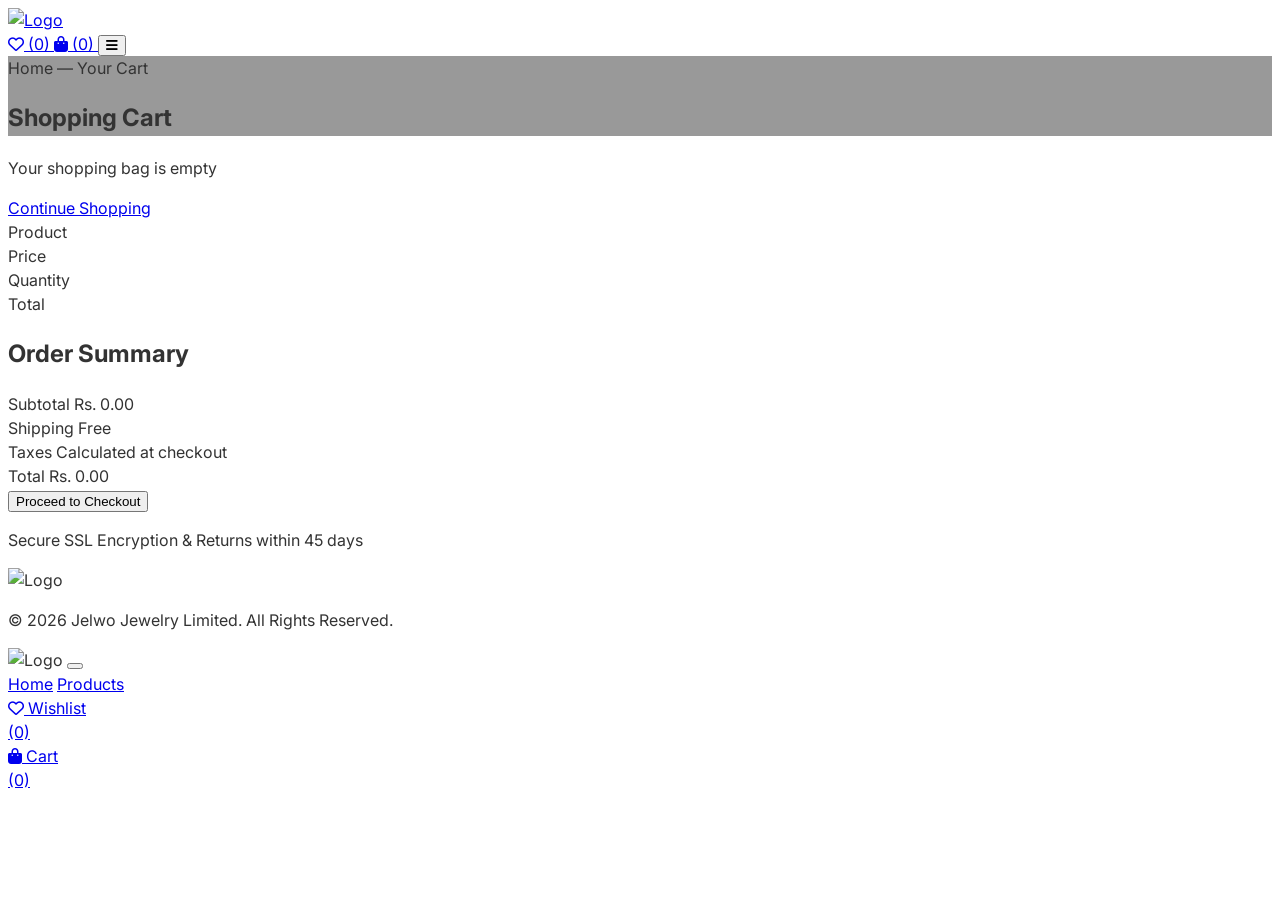
==== cart.html @ a02e9116 "Add to cart" ====
<!DOCTYPE html>
<html lang="en">

<head>
    <meta charset="UTF-8">
    <meta name="viewport" content="width=device-width, initial-scale=1.0">
    <!-- Tailwind CDN -->
    <script src="https://cdn.tailwindcss.com"></script>

    <!-- Optional Custom CSS -->
    <link rel="stylesheet" href="styles.css">
    <link rel="stylesheet" href="https://cdnjs.cloudflare.com/ajax/libs/font-awesome/6.5.1/css/all.min.css">
    <link rel="stylesheet" href="https://cdn.jsdelivr.net/npm/swiper@11/swiper-bundle.min.css" />
    <script src="https://cdn.jsdelivr.net/npm/swiper@11/swiper-bundle.min.js"></script>
    <link
        href="https://fonts.googleapis.com/css2?family=Playfair+Display:ital,wght@0,400;0,700;1,400&family=Inter:wght@300;400;700&display=swap"
        rel="stylesheet">
    <link href="https://cdn.jsdelivr.net/npm/remixicon@4.5.0/fonts/remixicon.css" rel="stylesheet">

    <title>Shopping Cart - Jelwo</title>
</head>

<body class="bg-white font-sans text-gray-900">

    <!-- Navbar -->
    <header class="w-full font-sans bg-white border-b border-gray-100">
        <div class="max-w-7xl mx-auto px-4 sm:px-6">
            <div class="flex items-center justify-between py-4 space-x-4 lg:space-x-8">
                <div class="flex items-center flex-shrink-0">
                    <a href="index.html">
                        <img src="https://jelwo.myshopify.com/cdn/shop/files/jewelry-4-logo.png?v=1744805986&width=352"
                            class="w-24 md:w-32" alt="Logo" />
                    </a>
                </div>

                <div class="flex items-center space-x-4 md:space-x-6 text-gray-600">
                    <a href="wishlist.html" class="flex items-center space-x-1 hover:text-amber-700 transition-colors">
                        <i class="fa-regular fa-heart text-lg md:text-xl"></i>
                        <span class="wishlist-count text-xs md:text-sm">(0)</span>
                    </a>
                    <a href="cart.html" class="flex items-center space-x-1 hover:text-amber-700 transition-colors">
                        <i class="fa-solid fa-bag-shopping text-lg md:text-xl"></i>
                        <span class="cart-count text-xs md:text-sm">(0)</span>
                    </a>

                    <button onclick="toggleMobileMenu()" class="md:hidden text-gray-800 focus:outline-none">
                        <i class="fa-solid fa-bars text-xl"></i>
                    </button>

                </div>
            </div>
        </div>
    </header>

    <!-- Page Header -->
    <section class="relative flex flex-col items-center justify-center h-48 bg-cover bg-center text-white"
        style="background-image: linear-gradient(rgba(0, 0, 0, 0.4), rgba(0, 0, 0, 0.4)), url('https://jelwo.myshopify.com/cdn/shop/files/jewelry-3-breadcrumb.jpg?v=1742473987&width=1920');">
        <nav class="mb-1 text-xs font-light uppercase tracking-[0.2em] opacity-90">
            Home — Your Cart
        </nav>
        <h1 class="text-3xl font-medium tracking-tight md:text-4xl">
            Shopping Cart
        </h1>
    </section>

    <!-- Cart Content -->
    <main class="max-w-7xl mx-auto px-6 py-16 lg:px-24">
        <div id="cart-empty" class="hidden flex flex-col items-center justify-center text-center py-20">
            <div class="w-20 h-20 bg-gray-50 rounded-full flex items-center justify-center mb-6">
                <i class="ri-shopping-bag-line text-3xl text-gray-300"></i>
            </div>
            <p class="text-lg text-gray-800 mb-6 font-medium">Your shopping bag is empty</p>
            <a href="index.html"
                class="bg-gray-900 text-white px-8 py-3 rounded-full text-xs font-bold uppercase tracking-widest hover:bg-amber-800 transition-all">
                Continue Shopping
            </a>
        </div>

        <div id="cart-container" class="grid grid-cols-1 lg:grid-cols-12 gap-12">
            <!-- Cart Items -->
            <div class="lg:col-span-8">
                <div
                    class="border-b border-gray-100 pb-4 hidden md:grid grid-cols-12 gap-4 text-[10px] uppercase font-bold tracking-widest text-gray-400">
                    <div class="col-span-6">Product</div>
                    <div class="col-span-2 text-center">Price</div>
                    <div class="col-span-2 text-center">Quantity</div>
                    <div class="col-span-2 text-right">Total</div>
                </div>
                <div id="cart-items-list" class="divide-y divide-gray-50">
                    <!-- Items injected here -->
                </div>
            </div>

            <!-- Summary -->
            <div class="lg:col-span-4">
                <div class="bg-gray-50 p-8 rounded-xl border border-gray-100 sticky top-8">
                    <h2 class="text-xl font-semibold mb-6">Order Summary</h2>
                    <div class="space-y-4 text-sm mb-6 pb-6 border-b border-gray-200">
                        <div class="flex justify-between">
                            <span class="text-gray-500">Subtotal</span>
                            <span id="cart-subtotal" class="font-bold">Rs. 0.00</span>
                        </div>
                        <div class="flex justify-between">
                            <span class="text-gray-500">Shipping</span>
                            <span class="text-green-600 font-medium">Free</span>
                        </div>
                        <div class="flex justify-between">
                            <span class="text-gray-500">Taxes</span>
                            <span class="font-bold">Calculated at checkout</span>
                        </div>
                    </div>
                    <div class="flex justify-between text-lg font-bold mb-8">
                        <span>Total</span>
                        <span id="cart-total" class="text-amber-800">Rs. 0.00</span>
                    </div>
                    <button
                        class="w-full bg-gray-900 text-white py-4 rounded-full font-bold uppercase tracking-widest hover:bg-black transition-all shadow-lg">
                        Proceed to Checkout
                    </button>
                    <p class="text-center text-[11px] text-gray-400 mt-4 italic">
                        Secure SSL Encryption & Returns within 45 days
                    </p>
                </div>
            </div>
        </div>
    </main>

    <!-- Footer -->
    <footer class="bg-[#FCF8F4] border-t border-gray-100 pt-16 pb-8 font-sans mt-20">
        <div class="container mx-auto px-6 lg:px-24 text-center">
            <img src="https://jelwo.myshopify.com/cdn/shop/files/jewelry-4-logo.png?v=1744805986&width=352"
                class="w-24 md:w-32 mx-auto mb-8" alt="Logo" />
            <p class="text-sm text-gray-500 mb-8">© 2026 Jelwo Jewelry Limited. All Rights Reserved.</p>
        </div>
    </footer>

    <script src="cart-wishlist.js"></script>
    <script src="cart-page.js"></script>
    <!-- Mobile Drawer -->
    <div id="mobile-drawer"
        class="fixed inset-0 z-[100] translate-x-full transition-transform duration-300 ease-in-out md:hidden">
        <div onclick="toggleMobileMenu()" class="absolute inset-0 bg-black/50 backdrop-blur-sm"></div>
        <div class="absolute right-0 top-0 h-full w-4/5 max-w-sm bg-white shadow-2xl flex flex-col">
            <div class="p-6 border-b border-gray-100 flex items-center justify-between">
                <img src="https://jelwo.myshopify.com/cdn/shop/files/jewelry-4-logo.png?v=1744805986&width=352"
                    class="w-24" alt="Logo" />
                <button onclick="toggleMobileMenu()" class="text-gray-400 hover:text-black transition-colors">
                    <i class="ri-close-line text-2xl"></i>
                </button>
            </div>
            <nav
                class="flex-1 overflow-y-auto p-6 space-y-6 uppercase tracking-wider text-sm font-semibold text-gray-700">
                <a href="index.html"
                    class="block hover:text-amber-700 transition-colors py-2 border-b border-gray-50 uppercase">Home</a>
                <a href="Products.html"
                    class="block hover:text-amber-700 transition-colors py-2 border-b border-gray-50 uppercase">Products</a>
                <a href="wishlist.html"
                    class="block hover:text-amber-700 transition-colors py-2 border-b border-gray-50 flex items-center justify-between">
                    <div class="flex items-center space-x-2">
                        <i class="fa-regular fa-heart text-amber-700"></i>
                        <span>Wishlist</span>
                    </div>
                    <span class="wishlist-count text-xs text-amber-800 bg-amber-50 px-2 py-0.5 rounded-full">(0)</span>
                </a>
                <a href="cart.html"
                    class="block hover:text-amber-700 transition-colors py-2 border-b border-gray-50 flex items-center justify-between">
                    <div class="flex items-center space-x-2">
                        <i class="fa-solid fa-bag-shopping text-amber-700"></i>
                        <span>Cart</span>
                    </div>
                    <span class="cart-count text-xs text-amber-800 bg-amber-50 px-2 py-0.5 rounded-full">(0)</span>
                </a>
            </nav>
        </div>
    </div>
    <script src="script.js"></script>
</body>


</html>
---- styles.css ----
body {
  scroll-behavior: smooth;
  

  font-size: 16px;

  font-family: 'Inter', system-ui, -apple-system, sans-serif;
  line-height: 1.5;
  color: #333;
  -webkit-font-smoothing: antialiased;
}

/* Navigation Arrows - Specific sizing and centering */
.swiper-button-next:after,
.swiper-button-prev:after {
  font-weight: bold;
}




 .categorySwiper .swiper-slide {
    width: 33.333% !important;
  }

    /* Show modal when checkbox is checked */
    .video-checkbox:checked ~ .video-modal {
        opacity: 1;
        pointer-events: auto;
    }

    /* Scale up the video content when modal opens */
    .video-checkbox:checked ~ .video-modal .relative {
        transform: scale(1);
    }

    /* Prevent scrolling when modal is open (Optional but recommended) */
    body:has(.video-checkbox:checked) {
        overflow: hidden;
    }


/* 3. The "Pop-up" Trigger Logic */
.hidden-trigger:checked ~ .video-modal {
  opacity: 1;
  pointer-events: auto;
} 

.reelSwiper .swiper-wrapper {
  transition-timing-function: linear;
}   


  @media (max-width: 1024px) {
    .categorySwiper .swiper-slide {
      width: 50% !important;
    }
  }

  @media (max-width: 640px) {
    .categorySwiper .swiper-slide {
      width: 100% !important;
    }
  }
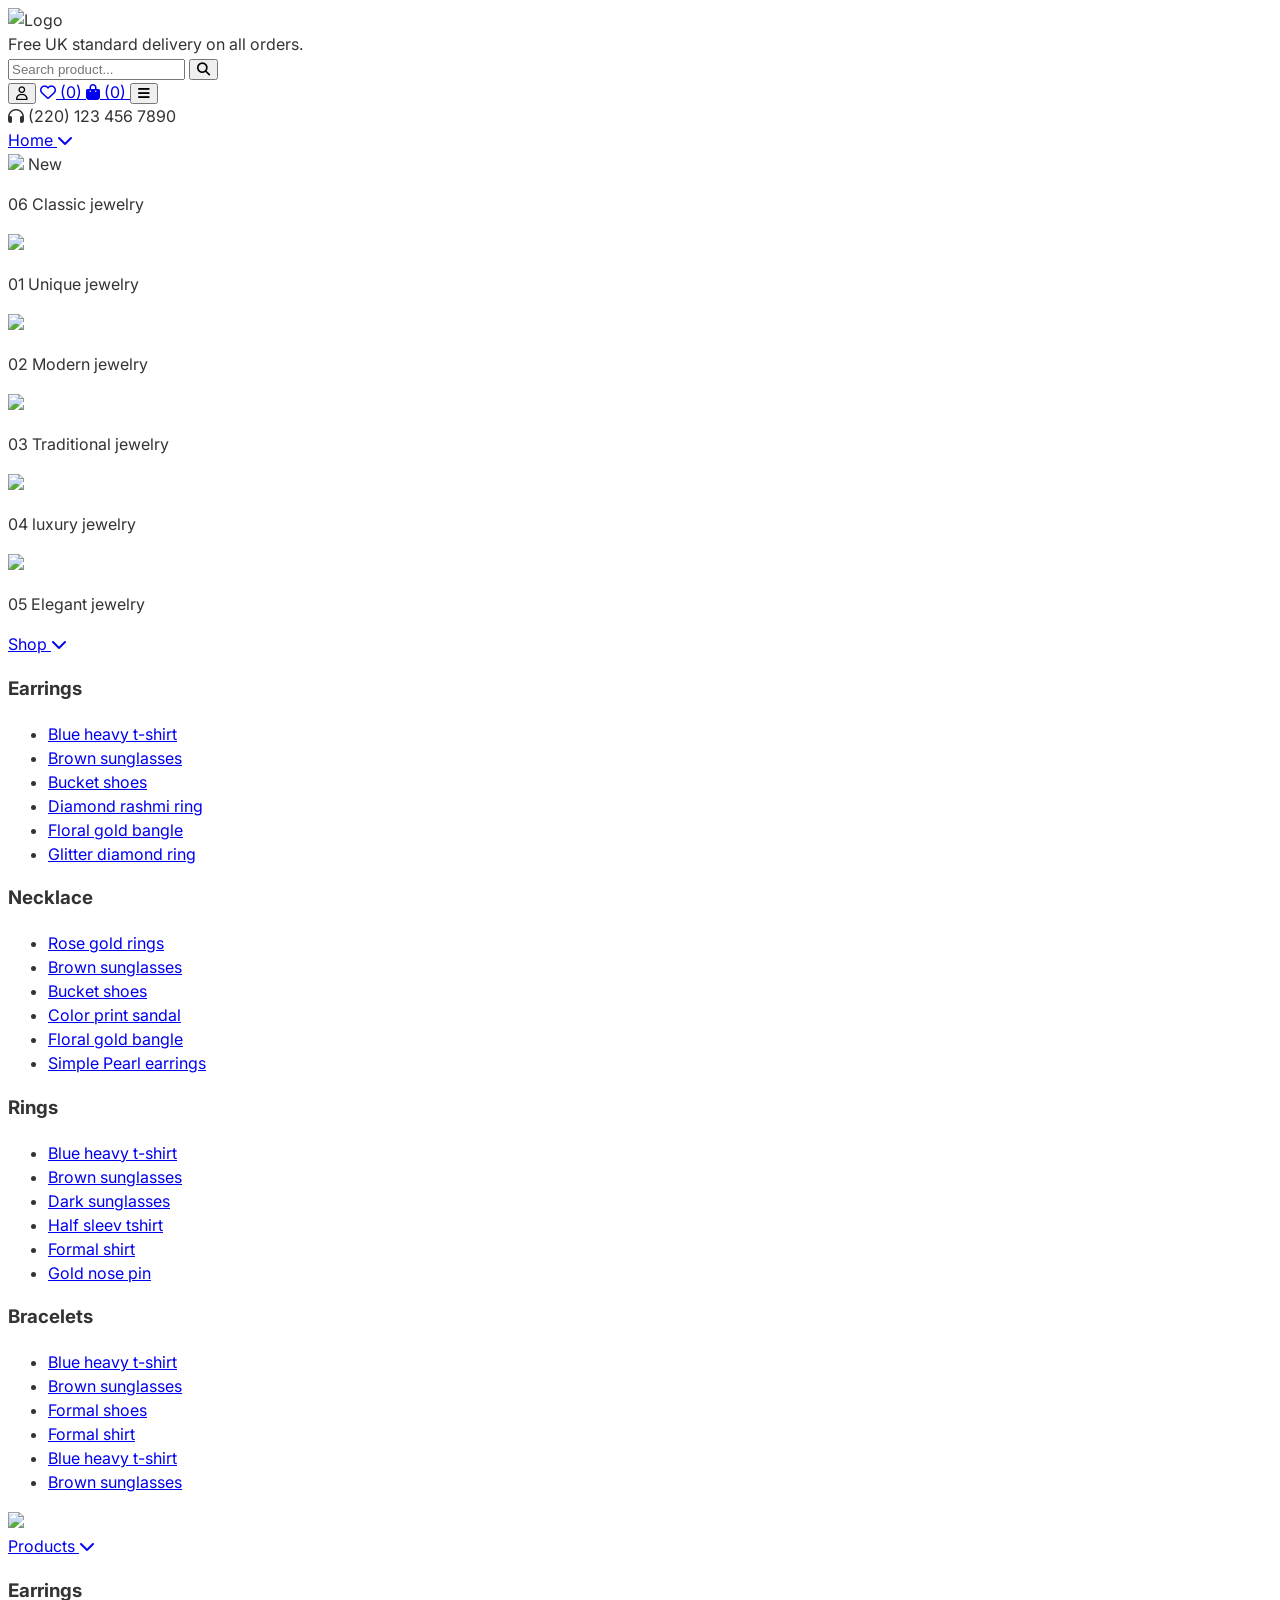
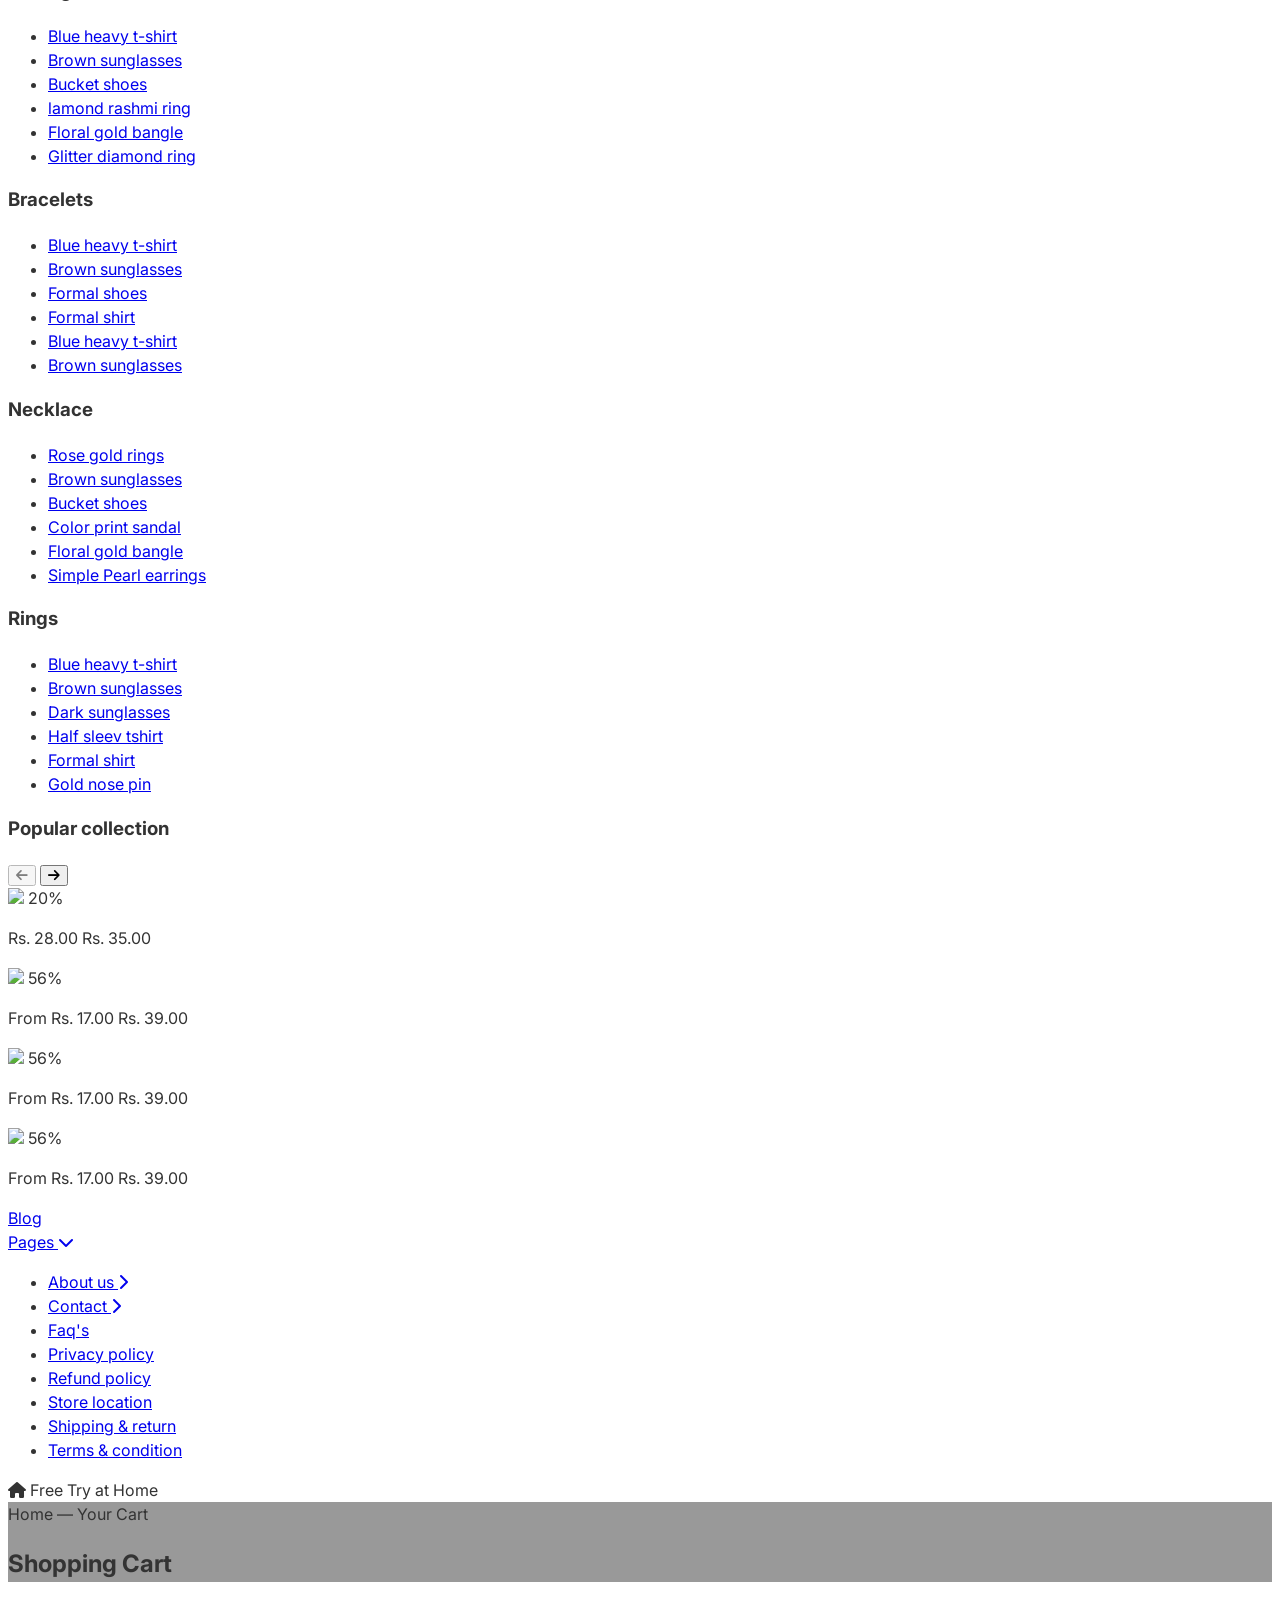
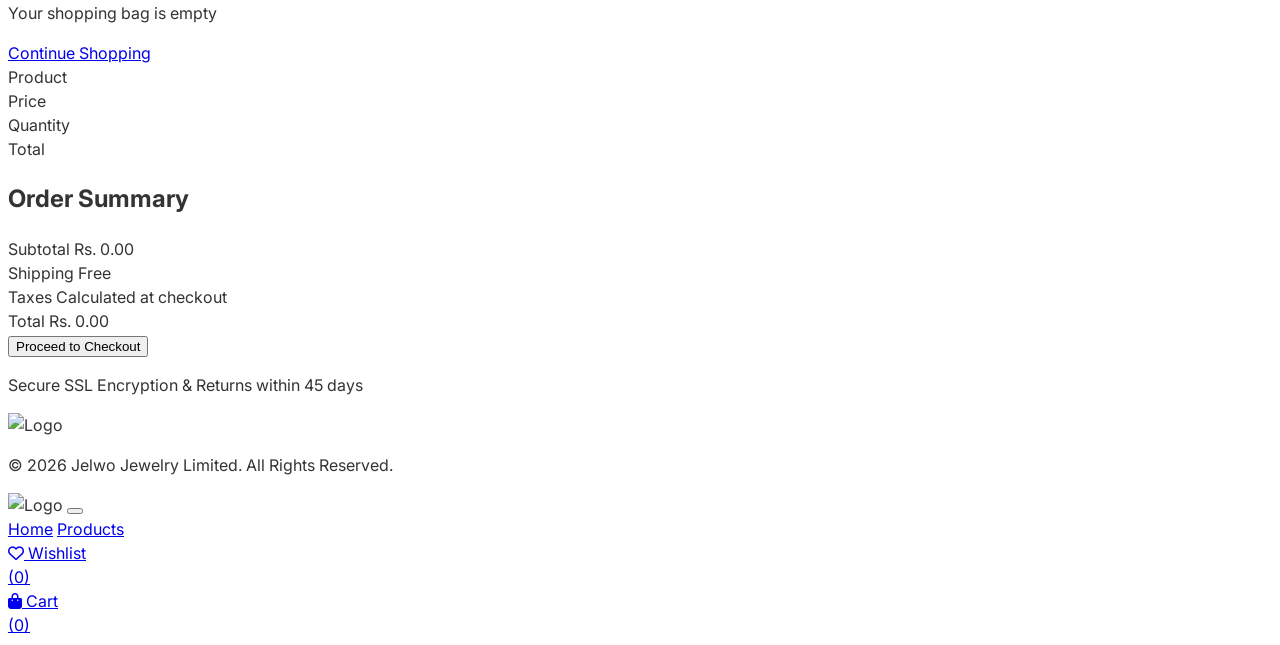
==== commit 956c8bed: "cart" ====
--- a/cart.html
+++ b/cart.html
@@ -23,17 +23,32 @@
 <body class="bg-white font-sans text-gray-900">
 
     <!-- Navbar -->
-    <header class="w-full font-sans bg-white border-b border-gray-100">
+      <header class="w-full font-sans bg-white border-b border-gray-100">
+
         <div class="max-w-7xl mx-auto px-4 sm:px-6">
             <div class="flex items-center justify-between py-4 space-x-4 lg:space-x-8">
+
                 <div class="flex items-center flex-shrink-0">
-                    <a href="index.html">
-                        <img src="https://jelwo.myshopify.com/cdn/shop/files/jewelry-4-logo.png?v=1744805986&width=352"
-                            class="w-24 md:w-32" alt="Logo" />
-                    </a>
+                    <img src="https://jelwo.myshopify.com/cdn/shop/files/jewelry-4-logo.png?v=1744805986&width=352"
+                        class="w-24 md:w-32" alt="Logo" />
+                    <div
+                        class="hidden lg:block border-l border-gray-200 ml-8 pl-8 text-sm text-gray-500 whitespace-nowrap">
+                        Free UK standard delivery on all orders.
+                    </div>
+                </div>
+
+                <div class="relative flex-1 max-w-md hidden md:block">
+                    <input type="text" placeholder="Search product..."
+                        class="w-full py-2 pl-4 pr-10 bg-gray-50 border border-gray-200 rounded-sm focus:outline-none focus:ring-1 focus:ring-amber-700" />
+                    <button class="absolute right-3 top-2.5 text-gray-400">
+                        <i class="fa-solid fa-magnifying-glass"></i>
+                    </button>
                 </div>
 
                 <div class="flex items-center space-x-4 md:space-x-6 text-gray-600">
+                    <button class="hover:text-amber-700 transition-colors">
+                        <i class="fa-regular fa-user text-lg md:text-xl"></i>
+                    </button>
                     <a href="wishlist.html" class="flex items-center space-x-1 hover:text-amber-700 transition-colors">
                         <i class="fa-regular fa-heart text-lg md:text-xl"></i>
                         <span class="wishlist-count text-xs md:text-sm">(0)</span>
@@ -43,6 +58,7 @@
                         <span class="cart-count text-xs md:text-sm">(0)</span>
                     </a>
 
+
                     <button onclick="toggleMobileMenu()" class="md:hidden text-gray-800 focus:outline-none">
                         <i class="fa-solid fa-bars text-xl"></i>
                     </button>
@@ -50,7 +66,412 @@
                 </div>
             </div>
         </div>
+
+        <div class="hidden md:block border-t border-gray-50">
+            <div
+                class="max-w-7xl mx-auto px-4 sm:px-6 py-3 flex items-center justify-between uppercase tracking-wide text-[13px] font-semibold text-gray-700">
+
+                <div class="flex items-center space-x-2">
+                    <i class="fas fa-headphones text-amber-800"></i>
+                    <span class="whitespace-nowrap">(220) 123 456 7890</span>
+                </div>
+
+                <nav class="relative flex items-center justify-center space-x-6 lg:space-x-10 h-12 bg-white">
+
+                    <div class="group h-full flex items-center">
+                        <a href="index.html"
+                            class="flex items-center hover:text-amber-700 transition-colors font-semibold uppercase tracking-wide text-[13px] border-b-2 border-transparent group-hover:border-amber-700 h-full">
+                            Home <i class="fa-solid fa-chevron-down ml-1.5 text-[10px]"></i>
+                        </a>
+
+                        <div
+                            class="absolute left-[50%] translate-x-[-50%] top-full hidden group-hover:block w-screen bg-white shadow-2xl border-t border-gray-100 z-50">
+                            <div class="max-w-[1400px] mx-auto px-10 py-12">
+
+                                <div class="grid grid-cols-6 gap-6">
+                                    <div class="text-center group/card cursor-pointer">
+                                        <div
+                                            class="relative overflow-hidden mb-4 bg-gray-50 aspect-square flex items-center justify-center">
+                                            <img src="https://jelwo.myshopify.com/cdn/shop/files/home6.jpg?v=1750230396&width=352"
+                                                class="w-full h-full object-contain transition-transform duration-700 group-hover/card:scale-110" />
+                                            <span
+                                                class="absolute top-2 left-2 bg-green-500 text-white text-[10px] px-2 py-0.5 rounded-sm transform -rotate-45 font-bold">New</span>
+                                        </div>
+                                        <p
+                                            class="text-[13px] text-gray-500 group-hover/card:text-amber-800 transition-colors uppercase tracking-tight">
+                                            06 Classic jewelry</p>
+                                    </div>
+
+                                    <div class="text-center group/card cursor-pointer">
+                                        <div class="overflow-hidden mb-4 bg-gray-50 aspect-square">
+                                            <img src="https://jelwo.myshopify.com/cdn/shop/files/demo-menu-banner-1.jpg?v=1746178520&width=352"
+                                                class="w-full h-full object-contain transition-transform duration-700 group-hover/card:scale-110" />
+                                        </div>
+                                        <p
+                                            class="text-[13px] text-gray-500 group-hover/card:text-amber-800 uppercase tracking-tight">
+                                            01 Unique jewelry</p>
+                                    </div>
+
+                                    <div class="text-center group/card cursor-pointer">
+                                        <div class="overflow-hidden mb-4 bg-gray-50 aspect-square">
+                                            <img src="https://jelwo.myshopify.com/cdn/shop/files/demo-menu-banner-2.jpg?v=1746178520&width=352"
+                                                class="w-full h-full object-contain transition-transform duration-700 group-hover/card:scale-110" />
+                                        </div>
+                                        <p
+                                            class="text-[13px] text-gray-500 group-hover/card:text-amber-800 uppercase tracking-tight">
+                                            02 Modern jewelry</p>
+                                    </div>
+
+                                    <div class="text-center group/card cursor-pointer">
+                                        <div class="overflow-hidden mb-4 bg-gray-50 aspect-square">
+                                            <img src="https://jelwo.myshopify.com/cdn/shop/files/demo-menu-banner-3.jpg?v=1746178520&width=352"
+                                                class="w-full h-full object-contain transition-transform duration-700 group-hover/card:scale-110" />
+                                        </div>
+                                        <p
+                                            class="text-[13px] text-gray-500 group-hover/card:text-amber-800 uppercase tracking-tight">
+                                            03 Traditional jewelry</p>
+                                    </div>
+
+                                    <div class="text-center group/card cursor-pointer">
+                                        <div class="overflow-hidden mb-4 bg-gray-50 aspect-square">
+                                            <img src="https://jelwo.myshopify.com/cdn/shop/files/demo-menu-banner-4.jpg?v=1746178520&width=352"
+                                                class="w-full h-full object-contain transition-transform duration-700 group-hover/card:scale-110" />
+                                        </div>
+                                        <p
+                                            class="text-[13px] text-gray-500 group-hover/card:text-amber-800 uppercase tracking-tight">
+                                            04 luxury jewelry</p>
+                                    </div>
+
+                                    <div class="text-center group/card cursor-pointer">
+                                        <div class="overflow-hidden mb-4 bg-gray-50 aspect-square">
+                                            <img src="https://jelwo.myshopify.com/cdn/shop/files/demo-menu-banner-5.jpg?v=1746178520&width=352"
+                                                class="w-full h-full object-contain transition-transform duration-700 group-hover/card:scale-110" />
+                                        </div>
+                                        <p
+                                            class="text-[13px] text-gray-500 group-hover/card:text-amber-800 uppercase tracking-tight">
+                                            05 Elegant jewelry</p>
+                                    </div>
+
+                                </div>
+                            </div>
+                        </div>
+                    </div>
+
+                    <div class="group h-full flex items-center">
+                        <a href="collection.html"
+                            class="flex items-center hover:text-amber-700 transition-colors font-semibold uppercase tracking-wide text-[13px] border-b-2 border-transparent group-hover:border-amber-700 h-full">
+                            Shop <i class="fa-solid fa-chevron-down ml-1.5 text-[10px]"></i>
+                        </a>
+
+                        <div
+                            class="absolute left-1/2 -translate-x-1/2 top-full hidden group-hover:block w-screen bg-white shadow-2xl border-t border-gray-100 z-50">
+                            <div class="max-w-[1400px] mx-auto px-10 py-4">
+
+
+                                <div class="grid grid-cols-12 gap-8">
+
+                                    <div class="col-span-9 grid grid-cols-4 gap-4">
+
+                                        <div class="space-y-4">
+                                            <h3 class="font-bold text-gray-900 text-[14px] uppercase tracking-wider">
+                                                Earrings</h3>
+                                            <ul class="space-y-3 text-[13px] text-gray-500">
+                                                <li><a href="#" class="hover:text-amber-700 transition-colors">Blue
+                                                        heavy t-shirt</a></li>
+                                                <li><a href="#" class="hover:text-amber-700 transition-colors">Brown
+                                                        sunglasses</a></li>
+                                                <li><a href="#" class="hover:text-amber-700 transition-colors">Bucket
+                                                        shoes</a></li>
+                                                <li><a href="#" class="hover:text-amber-700 transition-colors">Diamond
+                                                        rashmi ring</a></li>
+                                                <li><a href="#" class="hover:text-amber-700 transition-colors">Floral
+                                                        gold bangle</a></li>
+                                                <li><a href="#" class="hover:text-amber-700 transition-colors">Glitter
+                                                        diamond ring</a></li>
+                                            </ul>
+                                        </div>
+
+                                        <div class="space-y-4 border-l border-gray-100 pl-6">
+                                            <h3 class="font-bold text-gray-900 text-[14px] uppercase tracking-wider">
+                                                Necklace</h3>
+                                            <ul class="space-y-3 text-[13px] text-gray-500">
+                                                <li><a href="#" class="hover:text-amber-700">Rose gold rings</a></li>
+                                                <li><a href="#" class="hover:text-amber-700">Brown sunglasses</a></li>
+                                                <li><a href="#" class="hover:text-amber-700">Bucket shoes</a></li>
+                                                <li><a href="#" class="hover:text-amber-700">Color print sandal</a></li>
+                                                <li><a href="#" class="hover:text-amber-700">Floral gold bangle</a></li>
+                                                <li><a href="#" class="hover:text-amber-700">Simple Pearl earrings</a>
+                                                </li>
+                                            </ul>
+                                        </div>
+
+                                        <div class="space-y-4 border-l border-gray-100 pl-6">
+                                            <h3 class="font-bold text-gray-900 text-[14px] uppercase tracking-wider">
+                                                Rings</h3>
+                                            <ul class="space-y-3 text-[13px] text-gray-500">
+                                                <li><a href="#" class="hover:text-amber-700">Blue heavy t-shirt</a></li>
+                                                <li><a href="#" class="hover:text-amber-700">Brown sunglasses</a></li>
+                                                <li><a href="#" class="hover:text-amber-700">Dark sunglasses</a></li>
+                                                <li><a href="#" class="hover:text-amber-700">Half sleev tshirt</a></li>
+                                                <li><a href="#" class="hover:text-amber-700">Formal shirt</a></li>
+                                                <li><a href="#" class="hover:text-amber-700">Gold nose pin</a></li>
+                                            </ul>
+                                        </div>
+
+                                        <div class="space-y-4 border-l border-gray-100 pl-6">
+                                            <h3 class="font-bold text-gray-900 text-[14px] uppercase tracking-wider">
+                                                Bracelets</h3>
+                                            <ul class="space-y-3 text-[13px] text-gray-500">
+                                                <li><a href="#" class="hover:text-amber-700">Blue heavy t-shirt</a></li>
+                                                <li><a href="#" class="hover:text-amber-700">Brown sunglasses</a></li>
+                                                <li><a href="#" class="hover:text-amber-700">Formal shoes</a></li>
+                                                <li><a href="#" class="hover:text-amber-700">Formal shirt</a></li>
+                                                <li><a href="#" class="hover:text-amber-700">Blue heavy t-shirt</a></li>
+                                                <li><a href="#" class="hover:text-amber-700">Brown sunglasses</a></li>
+                                            </ul>
+                                        </div>
+                                    </div>
+
+                                    <div class="col-span-3">
+                                        <div
+                                            class="relative group/promo overflow-hidden bg-gray-100 h-[276px] w-[230px]">
+
+                                            <img src="https://jelwo.myshopify.com/cdn/shop/files/jewelry-4-menu-banner.jpg?v=1742635152&width=352"
+                                                class="w-full h-full object-cover transition-transform duration-700 group-hover/promo:scale-105" />
+
+                                        </div>
+                                    </div>
+
+                                </div>
+                            </div>
+                        </div>
+                    </div>
+
+                    <div class="group h-full flex items-center">
+                        <a href="#"
+                            class="flex items-center hover:text-amber-700 transition-colors font-semibold uppercase tracking-wide text-[13px] border-b-2 border-transparent group-hover:border-amber-700 h-full">
+                            Products <i class="fa-solid fa-chevron-down ml-1.5 text-[10px]"></i>
+                        </a>
+
+                        <div
+                            class="absolute left-1/2 -translate-x-1/2 top-full hidden group-hover:block w-screen bg-white shadow-2xl border-t border-gray-100 z-50">
+                            <div class="max-w-[1400px] mx-auto px-10 py-10">
+                                <div class="grid grid-cols-12 gap-8">
+
+                                    <div class="col-span-8 grid grid-cols-4 gap-4 border-r border-gray-100 pr-8">
+                                        <div class="space-y-4">
+                                            <h3 class="font-bold text-gray-900 text-[14px] uppercase tracking-wider">
+                                                Earrings</h3>
+                                            <ul class="space-y-3 text-[13px] text-gray-500">
+                                                <li><a href="#" class="hover:text-amber-700 transition-colors">Blue
+                                                        heavy t-shirt</a></li>
+                                                <li><a href="#" class="hover:text-amber-700 transition-colors">Brown
+                                                        sunglasses</a></li>
+                                                <li><a href="#" class="hover:text-amber-700 transition-colors">Bucket
+                                                        shoes</a></li>
+                                                <li><a href="#" class="hover:text-amber-700 transition-colors">lamond
+                                                        rashmi ring</a></li>
+                                                <li><a href="#" class="hover:text-amber-700 transition-colors">Floral
+                                                        gold bangle</a></li>
+                                                <li><a href="#" class="hover:text-amber-700 transition-colors">Glitter
+                                                        diamond ring</a></li>
+                                            </ul>
+                                        </div>
+
+                                        <div class="space-y-4">
+                                            <h3 class="font-bold text-gray-900 text-[14px] uppercase tracking-wider">
+                                                Bracelets</h3>
+                                            <ul class="space-y-3 text-[13px] text-gray-500">
+                                                <li><a href="#" class="hover:text-amber-700">Blue heavy t-shirt</a></li>
+                                                <li><a href="#" class="hover:text-amber-700">Brown sunglasses</a></li>
+                                                <li><a href="#" class="hover:text-amber-700">Formal shoes</a></li>
+                                                <li><a href="#" class="hover:text-amber-700">Formal shirt</a></li>
+                                                <li><a href="#" class="hover:text-amber-700">Blue heavy t-shirt</a></li>
+                                                <li><a href="#" class="hover:text-amber-700">Brown sunglasses</a></li>
+                                            </ul>
+                                        </div>
+
+                                        <div class="space-y-4">
+                                            <h3 class="font-bold text-gray-900 text-[14px] uppercase tracking-wider">
+                                                Necklace</h3>
+                                            <ul class="space-y-3 text-[13px] text-gray-500">
+                                                <li><a href="#" class="hover:text-amber-700">Rose gold rings</a></li>
+                                                <li><a href="#" class="hover:text-amber-700">Brown sunglasses</a></li>
+                                                <li><a href="#" class="hover:text-amber-700">Bucket shoes</a></li>
+                                                <li><a href="#" class="hover:text-amber-700">Color print sandal</a></li>
+                                                <li><a href="#" class="hover:text-amber-700">Floral gold bangle</a></li>
+                                                <li><a href="#" class="hover:text-amber-700">Simple Pearl earrings</a>
+                                                </li>
+                                            </ul>
+                                        </div>
+
+                                        <div class="space-y-4">
+                                            <h3 class="font-bold text-gray-900 text-[14px] uppercase tracking-wider">
+                                                Rings</h3>
+                                            <ul class="space-y-3 text-[13px] text-gray-500">
+                                                <li><a href="#" class="hover:text-amber-700">Blue heavy t-shirt</a></li>
+                                                <li><a href="#" class="hover:text-amber-700">Brown sunglasses</a></li>
+                                                <li><a href="#" class="hover:text-amber-700">Dark sunglasses</a></li>
+                                                <li><a href="#" class="hover:text-amber-700">Half sleev tshirt</a></li>
+                                                <li><a href="#" class="hover:text-amber-700">Formal shirt</a></li>
+                                                <li><a href="#" class="hover:text-amber-700">Gold nose pin</a></li>
+                                            </ul>
+                                        </div>
+                                    </div>
+
+                                    <div class="col-span-4 space-y-6">
+                                        <div class="flex items-center justify-between">
+                                            <h3 class="font-bold text-gray-900 text-[15px]">Popular collection</h3>
+                                            <div class="flex space-x-2">
+                                                <button id="prevBtn"
+                                                    class="p-1 border border-gray-200 hover:bg-gray-100 rounded-sm text-gray-400">
+                                                    <i class="fa-solid fa-arrow-left text-xs"></i>
+                                                </button>
+                                                <button id="nextBtn"
+                                                    class="p-1 border border-gray-200 hover:bg-gray-100 rounded-sm text-gray-400">
+                                                    <i class="fa-solid fa-arrow-right text-xs"></i>
+                                                </button>
+                                            </div>
+                                        </div>
+
+                                        <div class="relative overflow-hidden">
+                                            <div id="product-slider"
+                                                class="flex transition-transform duration-300 ease-in-out gap-4">
+
+                                                <div class="min-w-[calc(50%-8px)] text-center group/prod">
+                                                    <div
+                                                        class="relative bg-white border border-gray-100 p-4 aspect-square flex items-center justify-center overflow-hidden">
+                                                        <img src="https://jelwo.myshopify.com/cdn/shop/files/jewelry-pro-21.jpg?v=1741607520&width=300"
+                                                            class="w-full h-full object-contain" />
+                                                        <span
+                                                            class="absolute top-2 left-2 bg-emerald-500 text-white text-[10px] px-1.5 py-0.5 rounded-sm">20%</span>
+                                                    </div>
+                                                    <div class="mt-4 space-y-1">
+                                                        <p class="text-[13px] text-gray-600 font-medium">Rs. 28.00 <span
+                                                                class="text-gray-400 line-through ml-1 text-[12px]">Rs.
+                                                                35.00</span></p>
+                                                    </div>
+                                                </div>
+
+                                                <div class="min-w-[calc(50%-8px)] text-center group/prod">
+                                                    <div
+                                                        class="relative bg-white border border-gray-100 p-4 aspect-square flex items-center justify-center overflow-hidden">
+                                                        <img src="https://jelwo.myshopify.com/cdn/shop/files/jewelry-pro-56.jpg?v=1741670785&width=300"
+                                                            class="w-full h-full object-contain" />
+                                                        <span
+                                                            class="absolute top-2 left-2 bg-emerald-500 text-white text-[10px] px-1.5 py-0.5 rounded-sm">56%</span>
+                                                    </div>
+                                                    <div class="mt-4 space-y-1">
+                                                        <p class="text-[13px] text-gray-600 font-medium">From Rs. 17.00
+                                                            <span
+                                                                class="text-gray-400 line-through ml-1 text-[12px]">Rs.
+                                                                39.00</span>
+                                                        </p>
+                                                    </div>
+                                                </div>
+
+                                                <div class="min-w-[calc(50%-8px)] text-center group/prod">
+                                                    <div
+                                                        class="relative bg-white border border-gray-100 p-4 aspect-square flex items-center justify-center overflow-hidden">
+                                                        <img src="https://jelwo.myshopify.com/cdn/shop/files/jewelry-pro-46.jpg?v=1741668328&width=300"
+                                                            class="w-full h-full object-contain" />
+                                                        <span
+                                                            class="absolute top-2 left-2 bg-emerald-500 text-white text-[10px] px-1.5 py-0.5 rounded-sm">56%</span>
+                                                    </div>
+                                                    <div class="mt-4 space-y-1">
+                                                        <p class="text-[13px] text-gray-600 font-medium">From Rs. 17.00
+                                                            <span
+                                                                class="text-gray-400 line-through ml-1 text-[12px]">Rs.
+                                                                39.00</span>
+                                                        </p>
+                                                    </div>
+                                                </div>
+
+                                                <div class="min-w-[calc(50%-8px)] text-center group/prod">
+                                                    <div
+                                                        class="relative bg-white border border-gray-100 p-4 aspect-square flex items-center justify-center overflow-hidden">
+                                                        <img src="https://jelwo.myshopify.com/cdn/shop/files/jewelry-pro-41.jpg?v=1741667580&width=300"
+                                                            class="w-full h-full object-contain" />
+                                                        <span
+                                                            class="absolute top-2 left-2 bg-emerald-500 text-white text-[10px] px-1.5 py-0.5 rounded-sm">56%</span>
+                                                    </div>
+                                                    <div class="mt-4 space-y-1">
+                                                        <p class="text-[13px] text-gray-600 font-medium">From Rs. 17.00
+                                                            <span
+                                                                class="text-gray-400 line-through ml-1 text-[12px]">Rs.
+                                                                39.00</span>
+                                                        </p>
+                                                    </div>
+                                                </div>
+
+                                            </div>
+                                        </div>
+                                    </div>
+
+
+
+                                </div>
+                            </div>
+                        </div>
+                    </div>
+
+
+                    <a href="#"
+                        class="hover:text-amber-700 transition-colors uppercase tracking-wide text-[13px] font-semibold">Blog</a>
+                    <div class="relative group inline-block">
+                        <a href="#"
+                            class="flex items-center hover:text-amber-700 transition-colors uppercase tracking-wide text-[13px] font-semibold border-b-2 border-transparent hover:border-amber-700 pb-1">
+                            Pages
+                            <i class="fa-solid fa-chevron-down ml-1.5 text-[10px]"></i>
+                        </a>
+
+                        <div
+                            class="absolute left-0 top-full w-64 bg-white shadow-xl border border-gray-100 py-2 mt-2 opacity-0 invisible group-hover:opacity-100 group-hover:visible transition-all duration-300 z-50">
+                            <ul class="flex flex-col">
+                                <li>
+                                    <a href="#"
+                                        class="flex items-center justify-between px-6 py-3 text-[12px] text-gray-700 hover:bg-gray-50 transition-colors group/item">
+                                        About us <i
+                                            class="fa-solid fa-chevron-right text-[10px] text-gray-400 group-hover/item:text-amber-700"></i>
+                                    </a>
+                                </li>
+                                <li>
+                                    <a href="#"
+                                        class="flex items-center justify-between px-6 py-3 text-[12px] text-gray-700 hover:bg-gray-50 transition-colors group/item">
+                                        Contact <i
+                                            class="fa-solid fa-chevron-right text-[10px] text-gray-400 group-hover/item:text-amber-700"></i>
+                                    </a>
+                                </li>
+                                <li><a href="#"
+                                        class="block px-6 py-3 text-[12px] text-gray-700 hover:bg-gray-50">Faq's</a>
+                                </li>
+                                <li><a href="#"
+                                        class="block px-6 py-3 text-[12px] text-gray-700 hover:bg-gray-50">Privacy
+                                        policy</a></li>
+                                <li><a href="#"
+                                        class="block px-6 py-3 text-[12px] text-gray-700 hover:bg-gray-50">Refund
+                                        policy</a></li>
+                                <li><a href="#" class="block px-6 py-3 text-[12px] text-gray-700 hover:bg-gray-50">Store
+                                        location</a></li>
+                                <li><a href="#"
+                                        class="block px-6 py-3 text-[12px] text-gray-700 hover:bg-gray-50">Shipping &
+                                        return</a></li>
+                                <li><a href="#"
+                                        class="block px-6 py-3 text-[12px] text-gray-700 hover:bg-gray-50 border-b-0">Terms
+                                        & condition</a></li>
+                            </ul>
+                        </div>
+                    </div>
+
+                </nav>
+                <div class="flex items-center space-x-2 text-gray-700">
+                    <i class="fa-solid fa-house text-amber-800"></i>
+                    <span class="whitespace-nowrap">Free Try at Home</span>
+                </div>
+            </div>
+        </div>
     </header>
+
 
     <!-- Page Header -->
     <section class="relative flex flex-col items-center justify-center h-48 bg-cover bg-center text-white"
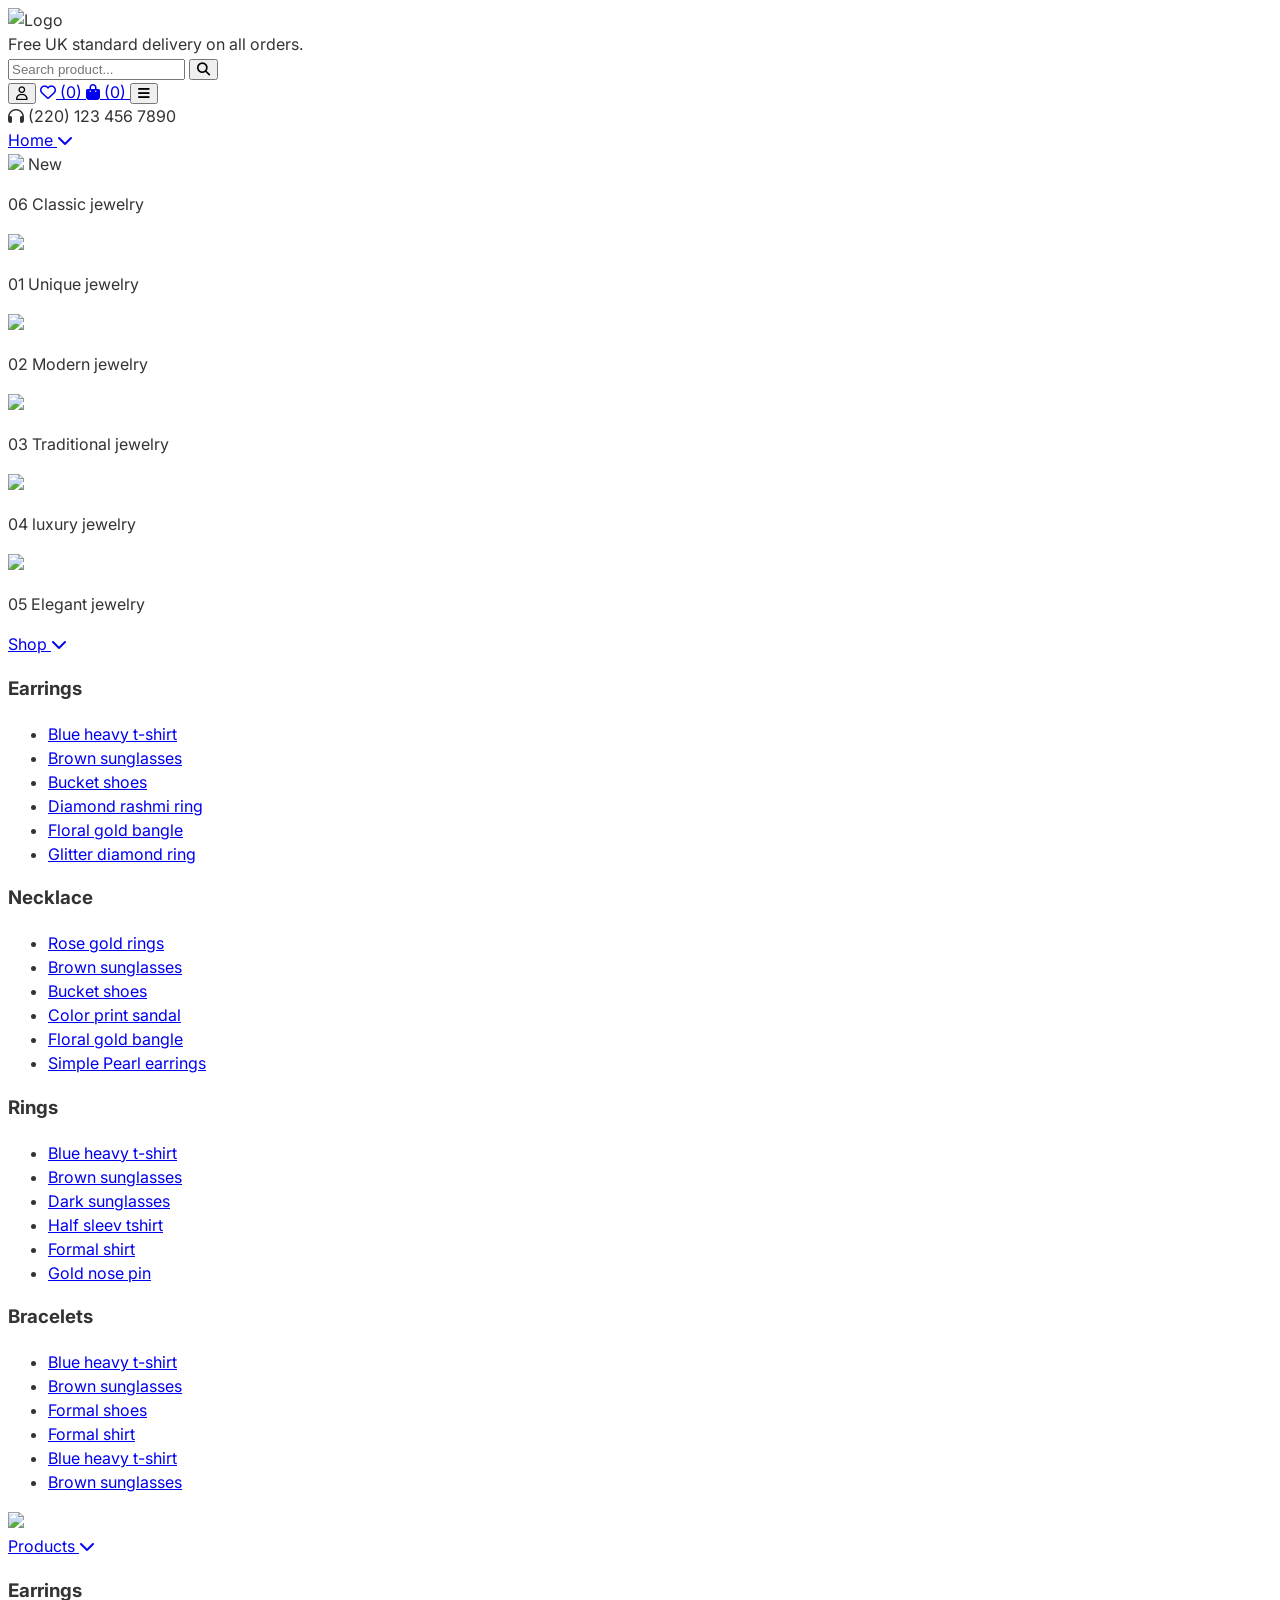
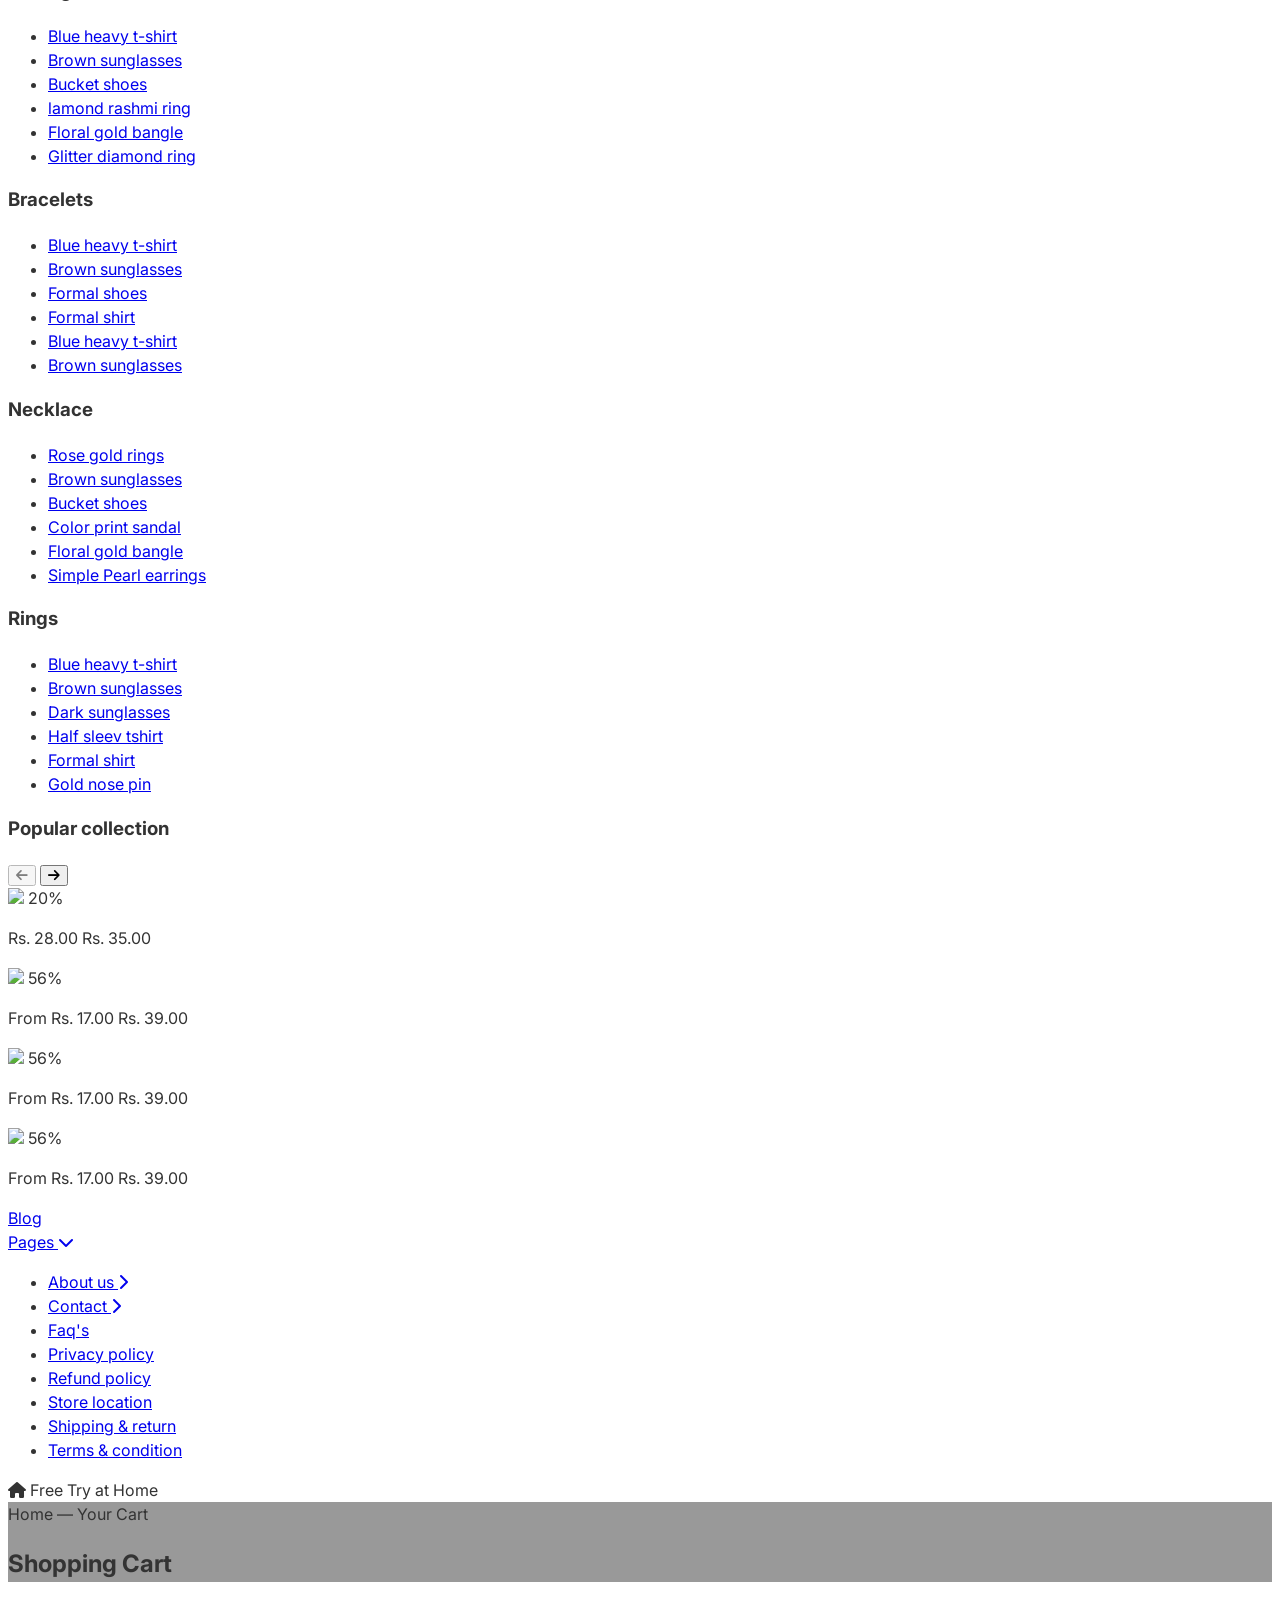
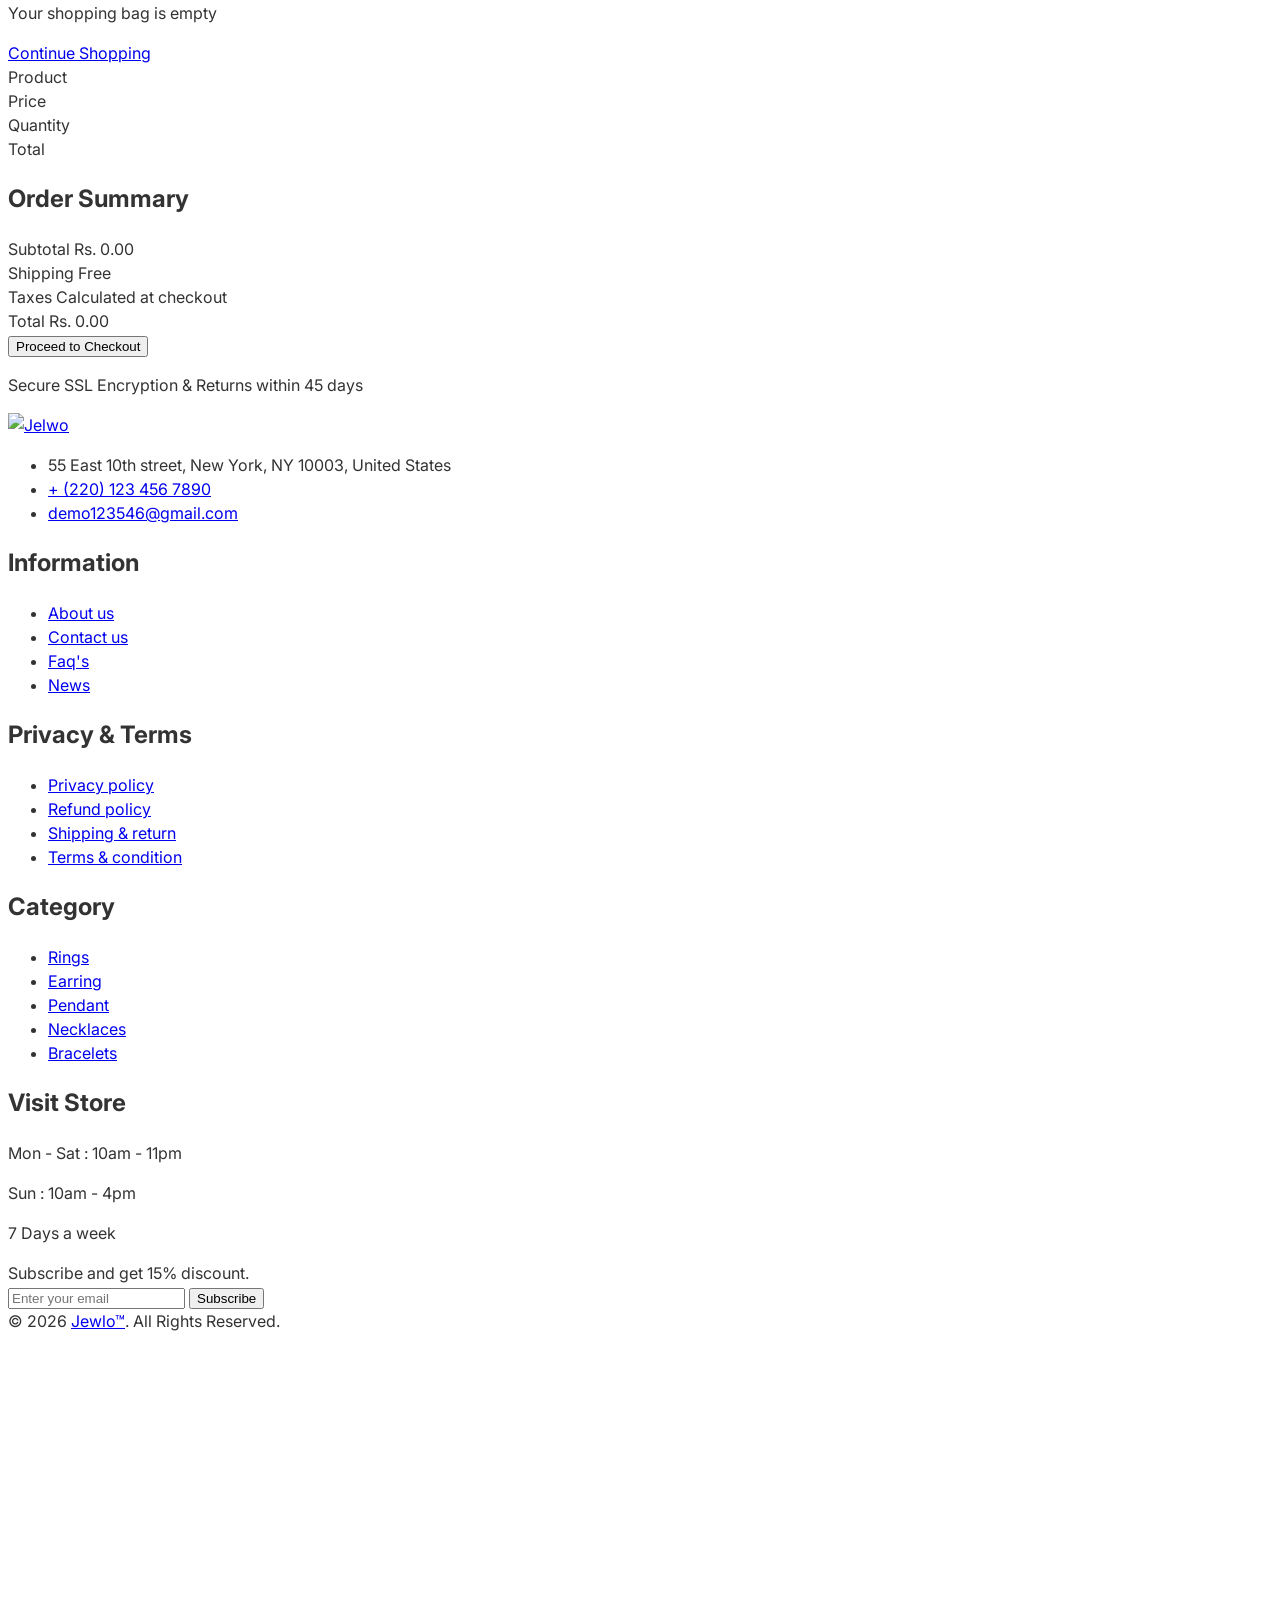
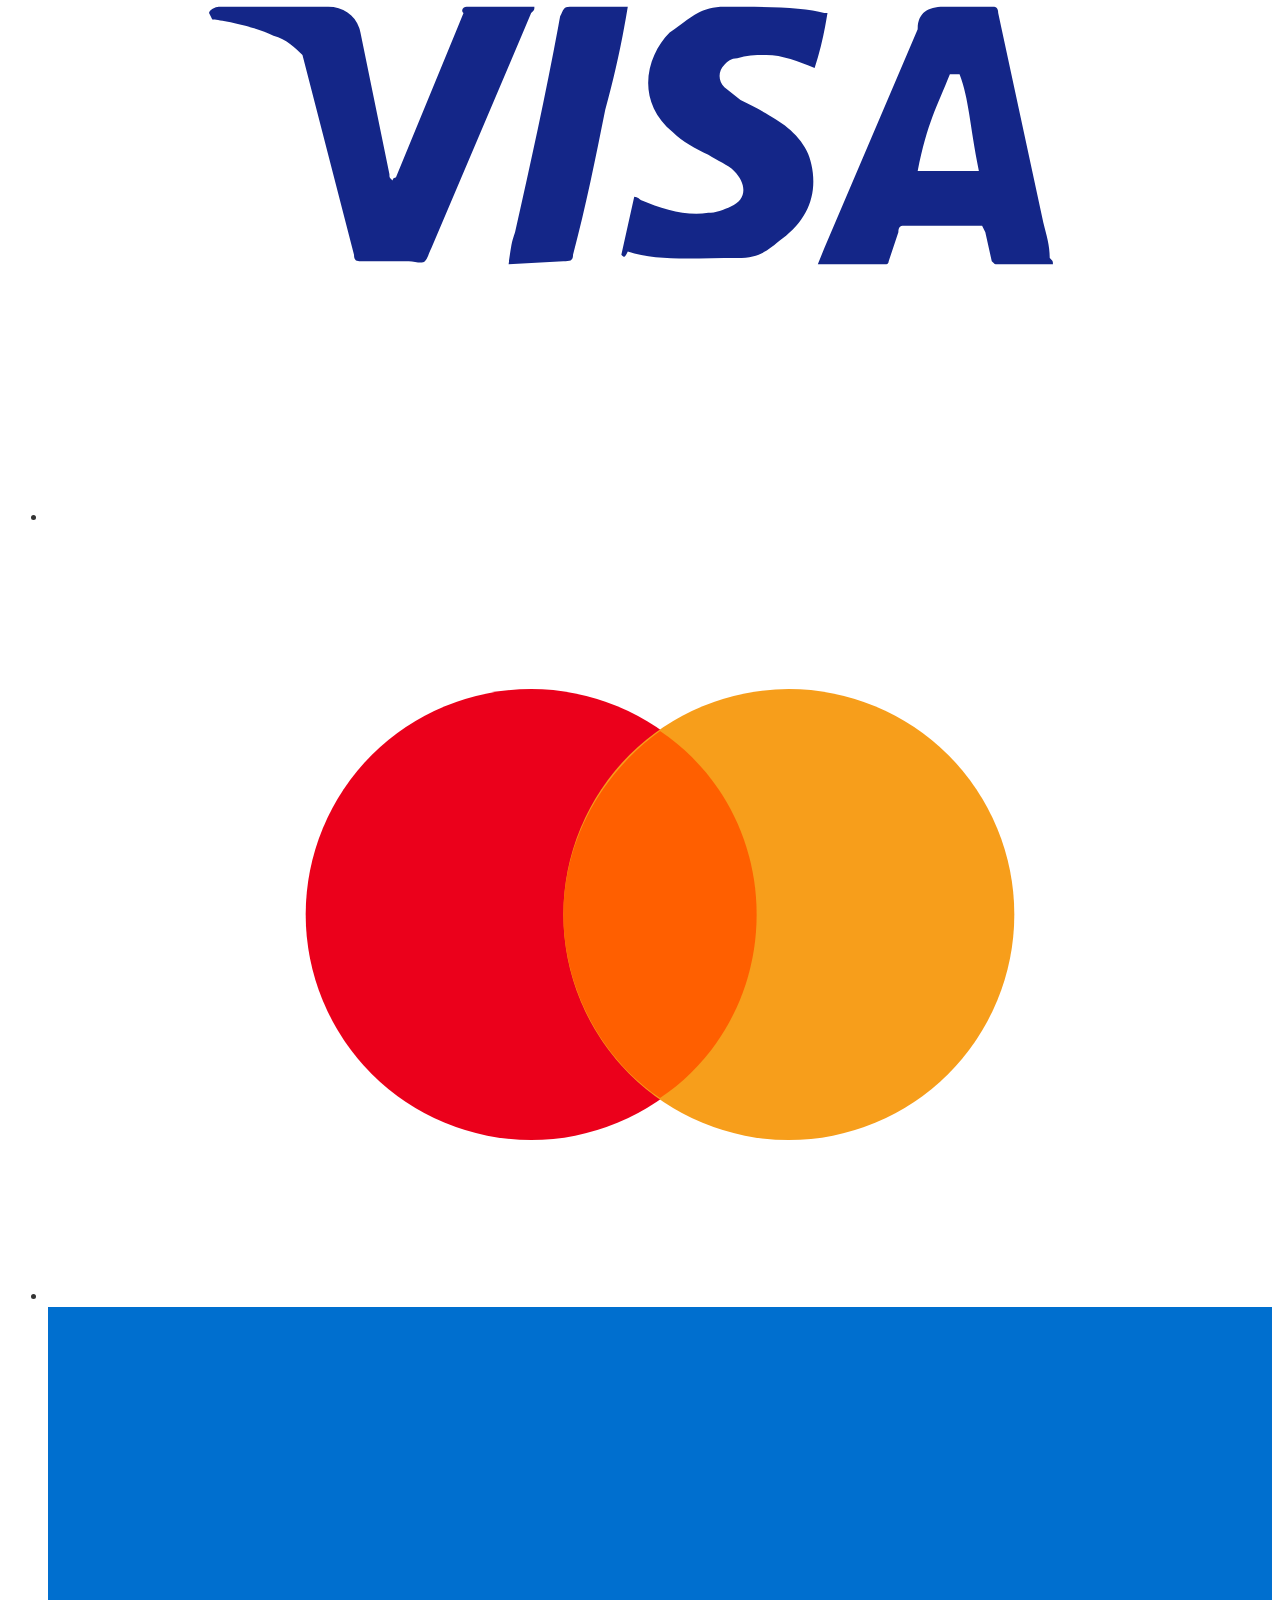
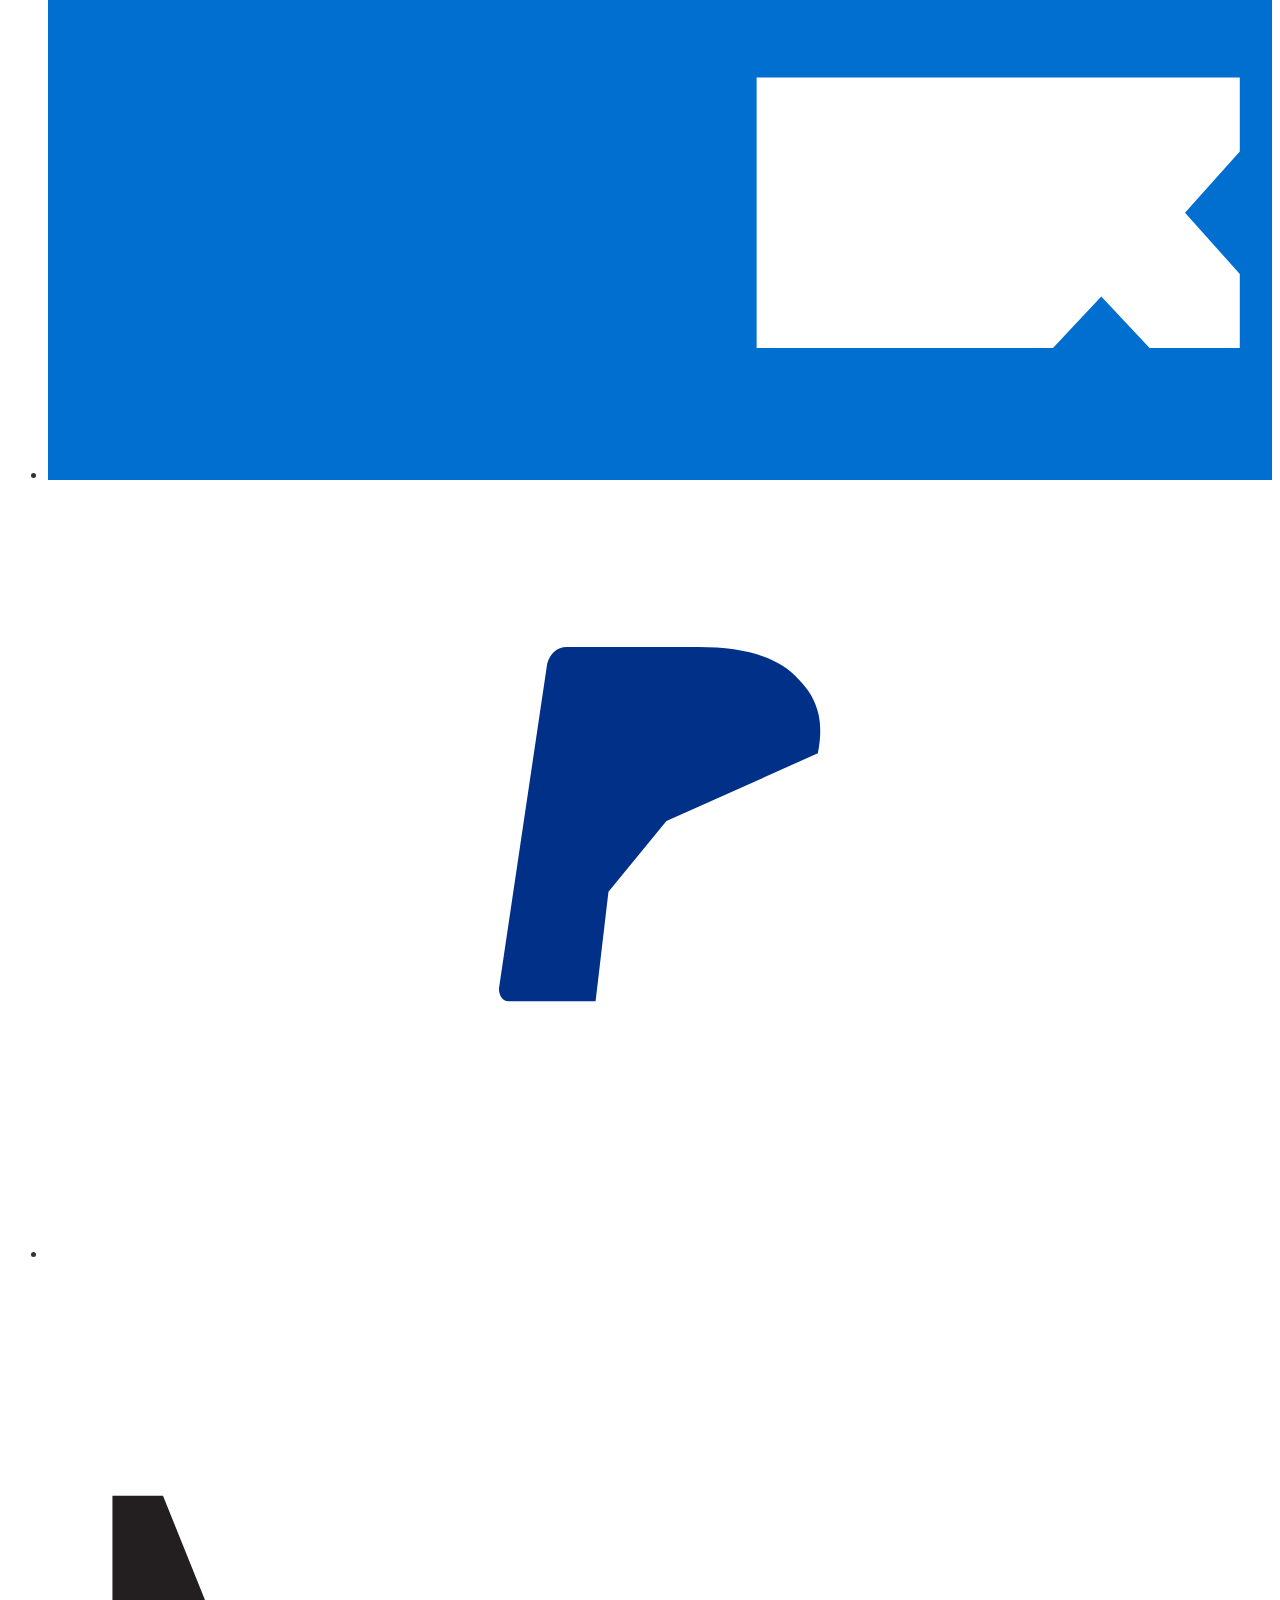
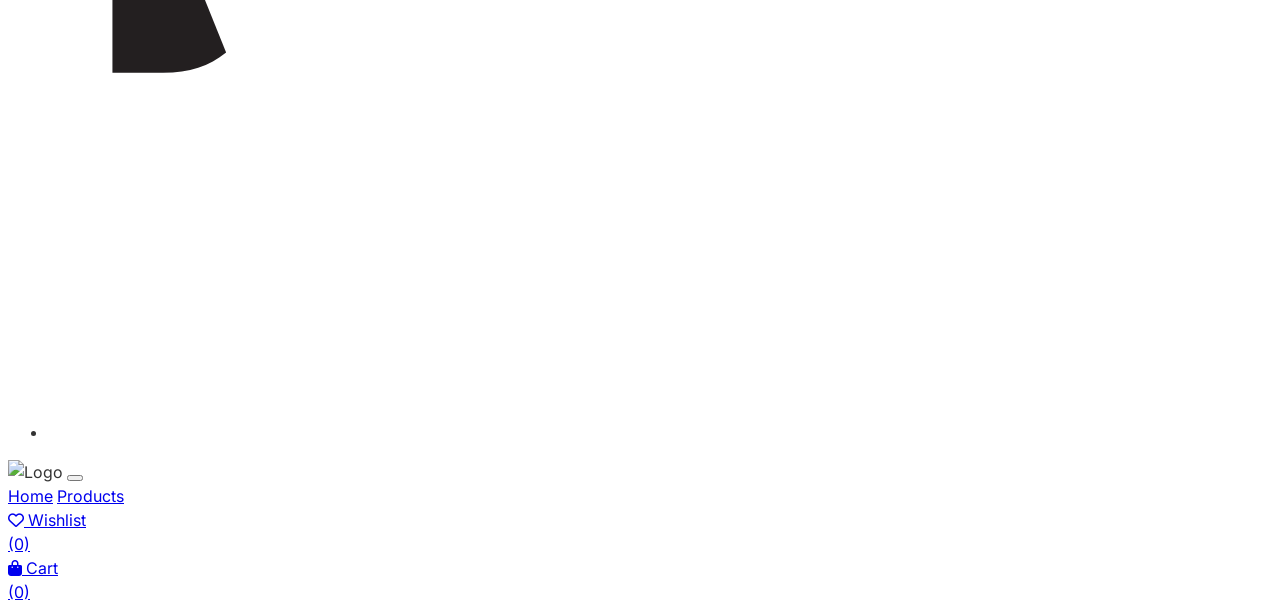
==== commit 6748542d: "Update cart.html" ====
--- a/cart.html
+++ b/cart.html
@@ -547,11 +547,176 @@
     </main>
 
     <!-- Footer -->
-    <footer class="bg-[#FCF8F4] border-t border-gray-100 pt-16 pb-8 font-sans mt-20">
-        <div class="container mx-auto px-6 lg:px-24 text-center">
-            <img src="https://jelwo.myshopify.com/cdn/shop/files/jewelry-4-logo.png?v=1744805986&width=352"
-                class="w-24 md:w-32 mx-auto mb-8" alt="Logo" />
-            <p class="text-sm text-gray-500 mb-8">© 2026 Jelwo Jewelry Limited. All Rights Reserved.</p>
+     <footer class="bg-white border-t border-gray-100 pt-16 pb-8">
+        <div class="container mx-auto px-6 md:px-12 lg:px-24">
+            <div class="grid grid-cols-1 md:grid-cols-2 lg:grid-cols-5 gap-12 mb-12">
+
+                <div class="space-y-6">
+                    <a href="/" class="block">
+                        <img src="https://jelwo.myshopify.com/cdn/shop/files/jewelry-4-logo.png?v=1744805986&width=500"
+                            alt="Jelwo" class="w-[105px]">
+                    </a>
+                    <ul class="space-y-4 text-sm text-gray-600">
+                        <li class="flex items-start gap-3">
+                            <span class="text-[#a77f66] mt-1"><i class="ri-map-pin-line"></i></span>
+                            <span>55 East 10th street, New York, NY 10003, United States</span>
+                        </li>
+                        <li class="flex items-center gap-3">
+                            <span class="text-[#a77f66]"><i class="ri-phone-line"></i></span>
+                            <a href="tel:+2201234567890" class="hover:text-[#a77f66] transition-colors">+ (220) 123 456
+                                7890</a>
+                        </li>
+                        <li class="flex items-center gap-3">
+                            <span class="text-[#a77f66]"><i class="ri-mail-line"></i></span>
+                            <a href="mailto:demo123546@gmail.com"
+                                class="hover:text-[#a77f66] transition-colors">demo123546@gmail.com</a>
+                        </li>
+                    </ul>
+                </div>
+
+                <div>
+                    <h2 class="text-lg font-semibold text-[#a77f66] mb-6">Information</h2>
+                    <ul class="space-y-3 text-sm text-gray-500">
+                        <li><a href="/pages/about-us" class="hover:text-[#a77f66] transition-colors">About us</a></li>
+                        <li><a href="/pages/contact" class="hover:text-[#a77f66] transition-colors">Contact us</a></li>
+                        <li><a href="/pages/faqs" class="hover:text-[#a77f66] transition-colors">Faq's</a></li>
+                        <li><a href="/blogs/news" class="hover:text-[#a77f66] transition-colors">News</a></li>
+                    </ul>
+                </div>
+
+                <div>
+                    <h2 class="text-lg font-semibold text-[#a77f66] mb-6">Privacy & Terms</h2>
+                    <ul class="space-y-3 text-sm text-gray-500">
+                        <li><a href="/pages/privacy-policy" class="hover:text-[#a77f66] transition-colors">Privacy
+                                policy</a></li>
+                        <li><a href="/pages/return-policy" class="hover:text-[#a77f66] transition-colors">Refund
+                                policy</a></li>
+                        <li><a href="/pages/delivery-return" class="hover:text-[#a77f66] transition-colors">Shipping &
+                                return</a></li>
+                        <li><a href="/pages/terms-condition" class="hover:text-[#a77f66] transition-colors">Terms &
+                                condition</a></li>
+                    </ul>
+                </div>
+
+                <div>
+                    <h2 class="text-lg font-semibold text-[#a77f66] mb-6">Category</h2>
+                    <ul class="space-y-3 text-sm text-gray-500">
+                        <li><a href="/collections/frontpage" class="hover:text-[#a77f66] transition-colors">Rings</a>
+                        </li>
+                        <li><a href="/collections/earrings" class="hover:text-[#a77f66] transition-colors">Earring</a>
+                        </li>
+                        <li><a href="/collections/pendants" class="hover:text-[#a77f66] transition-colors">Pendant</a>
+                        </li>
+                        <li><a href="/collections/necklaces"
+                                class="hover:text-[#a77f66] transition-colors">Necklaces</a></li>
+                        <li><a href="/collections/bracelets"
+                                class="hover:text-[#a77f66] transition-colors">Bracelets</a></li>
+                    </ul>
+                </div>
+
+                <div>
+                    <h2 class="text-lg font-semibold text-[#a77f66] mb-6">Visit Store</h2>
+                    <div class="space-y-2 text-sm text-gray-500">
+                        <p>Mon - Sat : 10am - 11pm</p>
+                        <p>Sun : 10am - 4pm</p>
+                        <p class="font-medium text-gray-700">7 Days a week</p>
+                    </div>
+                </div>
+            </div>
+            <div class="container mx-auto flex flex-col lg:flex-row items-center justify-between gap-8">
+
+                <div class="flex flex-wrap items-center justify-center lg:justify-start gap-3">
+                    <a href="#"
+                        class="w-12 h-12 flex items-center justify-center rounded-full border border-gray-200 bg-white text-gray-600 hover:text-[#a77f66] hover:border-[#a77f66] transition-all">
+                        <i class="ri-facebook-fill text-xl"></i>
+                    </a>
+                    <a href="#"
+                        class="w-12 h-12 flex items-center justify-center rounded-full border border-gray-200 bg-white text-gray-600 hover:text-[#a77f66] hover:border-[#a77f66] transition-all">
+                        <i class="ri-twitter-x-line text-xl"></i>
+                    </a>
+                    <a href="#"
+                        class="w-12 h-12 flex items-center justify-center rounded-full border border-gray-200 bg-white text-gray-600 hover:text-[#a77f66] hover:border-[#a77f66] transition-all">
+                        <i class="ri-instagram-line text-xl"></i>
+                    </a>
+                    <a href="#"
+                        class="w-12 h-12 flex items-center justify-center rounded-full border border-gray-200 bg-white text-gray-600 hover:text-[#a77f66] hover:border-[#a77f66] transition-all">
+                        <i class="ri-pinterest-line text-xl"></i>
+                    </a>
+                    <a href="#"
+                        class="w-12 h-12 flex items-center justify-center rounded-full border border-gray-200 bg-white text-gray-600 hover:text-[#a77f66] hover:border-[#a77f66] transition-all">
+                        <i class="ri-youtube-line text-xl"></i>
+                    </a>
+                </div>
+
+                <div class="flex flex-col md:flex-row items-center gap-4 md:gap-6 w-full lg:w-auto">
+                    <span class="text-[#a77f66] font-medium text-lg text-center md:text-left md:whitespace-nowrap">
+                        Subscribe and get 15% discount.
+                    </span>
+
+                    <form action="#"
+                        class="flex flex-col sm:flex-row items-stretch sm:items-center gap-3 sm:gap-4 w-full md:w-auto">
+                        <input type="email" placeholder="Enter your email"
+                            class="w-full min-w-0 md:w-80 px-6 py-3 rounded-full border border-black focus:outline-none focus:ring-1 focus:ring-black text-gray-600 bg-transparent placeholder-gray-400">
+
+                        <button type="submit"
+                            class="w-full sm:w-auto bg-[#a77f66] text-white px-6 py-3 rounded-full font-bold uppercase tracking-widest hover:bg-[#111111] transition-all shadow-md">
+                            Subscribe
+                        </button>
+                    </form>
+                </div>
+
+            </div>
+
+            <div class="border-t border-gray-100 pt-8 mt-8">
+                <div class="flex flex-col md:flex-row items-center justify-between gap-6">
+                    <span class="text-sm text-gray-500 text-center md:text-left">
+                        © 2026 <a href="#" class="hover:text-[#a77f66] transition">Jewlo™</a>. All Rights Reserved.
+                    </span>
+
+                    <ul class="flex flex-wrap items-center justify-center gap-3">
+                        <li
+                            class="flex items-center justify-center w-10 h-7 border border-gray-100 rounded-sm bg-white shadow-sm">
+                            <svg viewBox="0 0 38 24" xmlns="http://www.w3.org/2000/svg" class="w-full h-full p-1">
+                                <path
+                                    d="M28.3 10.1H28c-.4 1-.7 1.5-1 3h1.9c-.3-1.5-.3-2.2-.6-3zm2.9 5.9h-1.7c-.1 0-.1 0-.2-.1l-.2-.9-.1-.2h-2.4c-.1 0-.2 0-.2.2l-.3.9c0 .1-.1.1-.1.1h-2.1l.2-.5L27 8.7c0-.5.3-.7.8-.7h1.5c.1 0 .2 0 .2.2l1.4 6.5c.1.4.2.7.2 1.1.1.1.1.1.1.2zm-13.4-.3l.4-1.8c.1 0 .2.1.2.1.7.3 1.4.5 2.1.4.2 0 .5-.1.7-.2.5-.2.5-.7.1-1.1-.2-.2-.5-.3-.8-.5-.4-.2-.8-.4-1.1-.7-1.2-1-.8-2.4-.1-3.1.6-.4.9-.8 1.7-.8 1.2 0 2.5 0 3.1.2h.1c-.1.6-.2 1.1-.4 1.7-.5-.2-1-.4-1.5-.4-.3 0-.6 0-.9.1-.2 0-.3.1-.4.2-.2.2-.2.5 0 .7l.5.4c.4.2.8.4 1.1.6.5.3 1 .8 1.1 1.4.2.9-.1 1.7-.9 2.3-.5.4-.7.6-1.4.6-1.4 0-2.5.1-3.4-.2-.1.2-.1.2-.2.1zm-3.5.3c.1-.7.1-.7.2-1 .5-2.2 1-4.5 1.4-6.7.1-.2.1-.3.3-.3H18c-.2 1.2-.4 2.1-.7 3.2-.3 1.5-.6 3-1 4.5 0 .2-.1.2-.3.2M5 8.2c0-.1.2-.2.3-.2h3.4c.5 0 .9.3 1 .8l.9 4.4c0 .1 0 .1.1.2 0-.1.1-.1.1-.1l2.1-5.1c-.1-.1 0-.2.1-.2h2.1c0 .1 0 .1-.1.2l-3.1 7.3c-.1.2-.1.3-.2.4-.1.1-.3 0-.5 0H9.7c-.1 0-.2 0-.2-.2L7.9 9.5c-.2-.2-.5-.5-.9-.6-.6-.3-1.7-.5-1.9-.5L5 8.2z"
+                                    fill="#142688"></path>
+                            </svg>
+                        </li>
+                        <li
+                            class="flex items-center justify-center w-10 h-7 border border-gray-100 rounded-sm bg-white shadow-sm">
+                            <svg viewBox="0 0 38 24" xmlns="http://www.w3.org/2000/svg" class="w-full h-full p-1">
+                                <circle fill="#EB001B" cx="15" cy="12" r="7"></circle>
+                                <circle fill="#F79E1B" cx="23" cy="12" r="7"></circle>
+                                <path fill="#FF5F00"
+                                    d="M22 12c0-2.4-1.2-4.5-3-5.7-1.8 1.3-3 3.4-3 5.7s1.2 4.5 3 5.7c1.8-1.2 3-3.3 3-5.7z">
+                                </path>
+                            </svg>
+                        </li>
+                        <li
+                            class="flex items-center justify-center w-10 h-7 border border-gray-100 rounded-sm bg-white shadow-sm">
+                            <svg viewBox="0 0 38 24" xmlns="http://www.w3.org/2000/svg" class="w-full h-full p-1">
+                                <path fill="#006FCF" d="M0 0h38v24H0z"></path>
+                                <path fill="#FFF"
+                                    d="M22 19.9v-8.4L37 11.5v2.3l-1.7 1.9L37 17.6v2.3h-2.8l-1.5-1.6-1.5 1.6H22z"></path>
+                            </svg>
+                        </li>
+                        <li
+                            class="flex items-center justify-center w-10 h-7 border border-gray-100 rounded-sm bg-white shadow-sm">
+                            <svg viewBox="0 0 38 24" xmlns="http://www.w3.org/2000/svg" class="w-full h-full p-1">
+                                <path fill="#003087"
+                                    d="M23.9 8.3c.2-1 0-1.7-.6-2.3-.6-.7-1.7-1-3.1-1h-4.1c-.3 0-.5.2-.6.5L14 15.6c0 .2.1.4.3.4H17l.4-3.4 1.8-2.2 4.7-2.1z">
+                                </path>
+                            </svg>
+                        </li>
+                        <li
+                            class="flex items-center justify-center w-10 h-7 border border-gray-100 rounded-sm bg-white shadow-sm">
+                            <svg viewBox="0 0 38 24" xmlns="http://www.w3.org/2000/svg" class="w-full h-full p-1">
+                                <path d="M3.57 7.16H2v5.5h1.57c.83 0 1.43-.2 1.96-.63" fill="#231F20"></path>
+                            </svg>
+                        </li>
+                    </ul>
+                </div>
+            </div>
         </div>
     </footer>
 
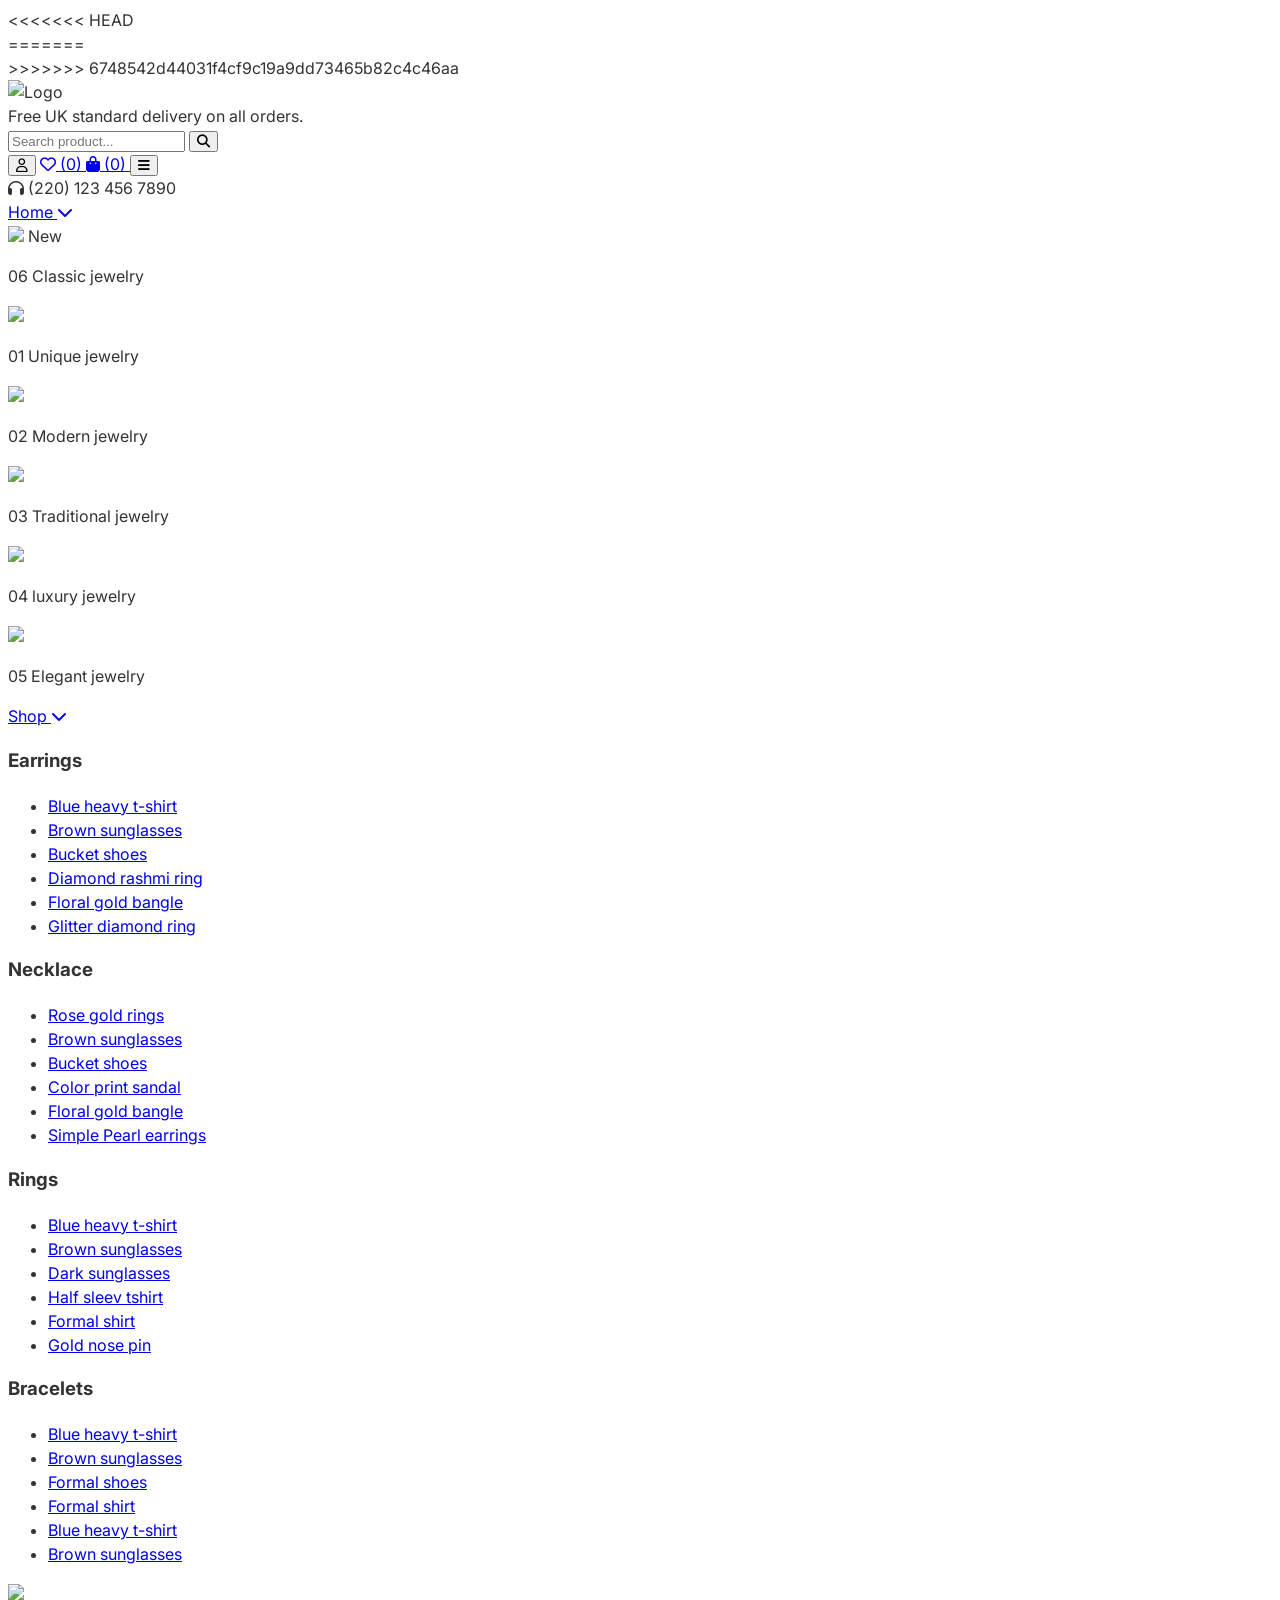
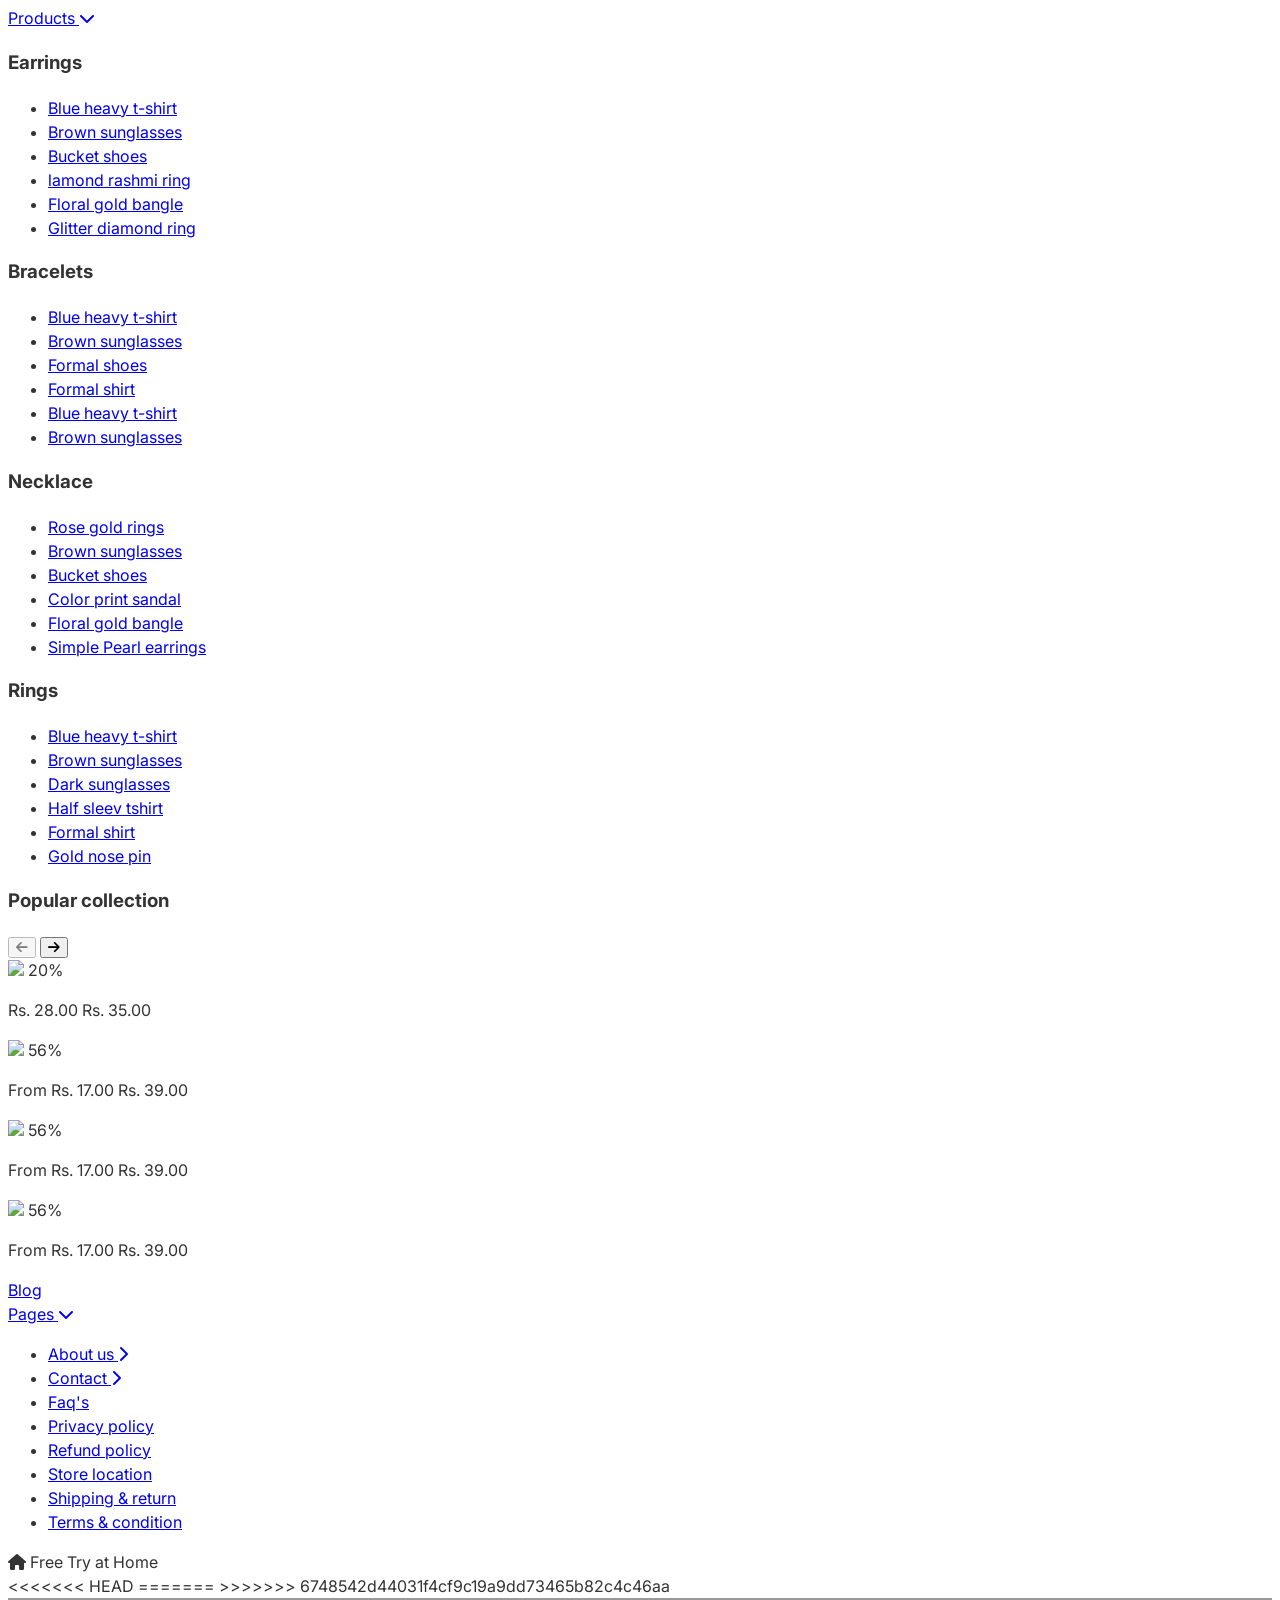
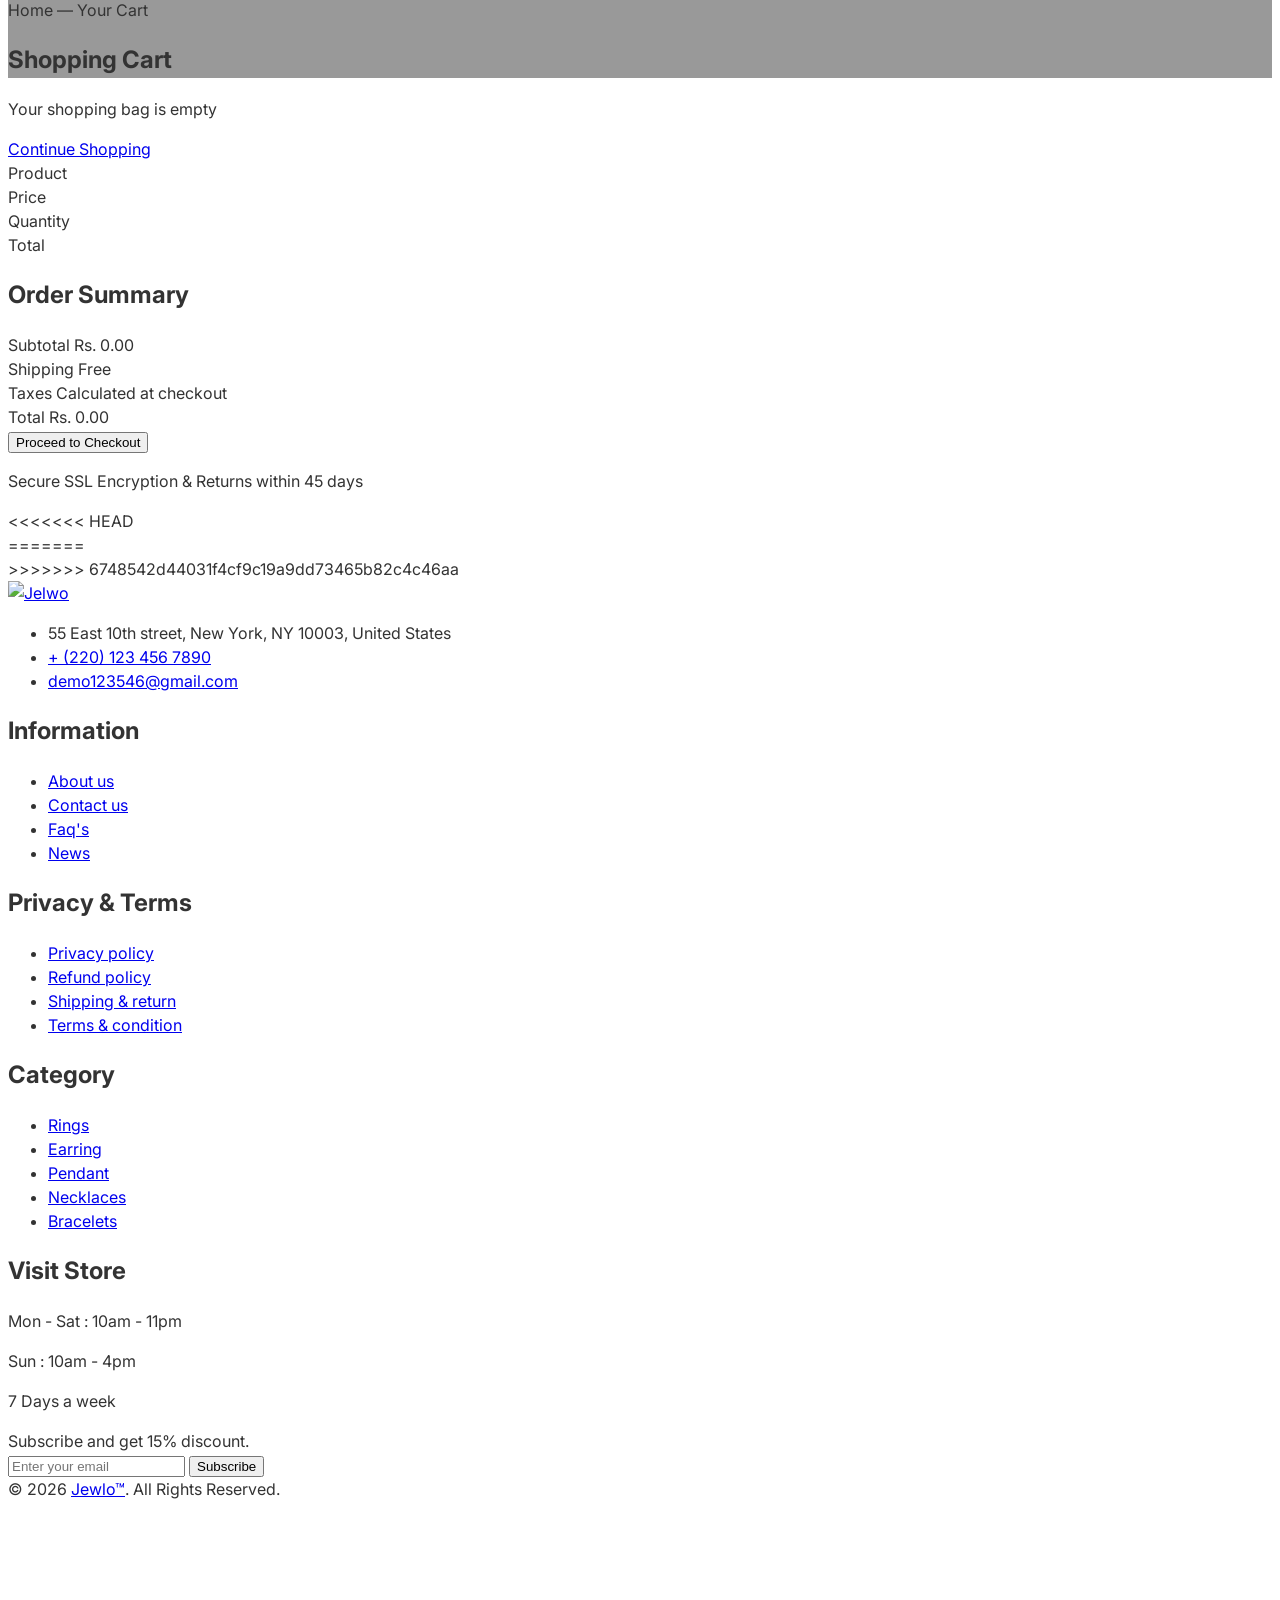
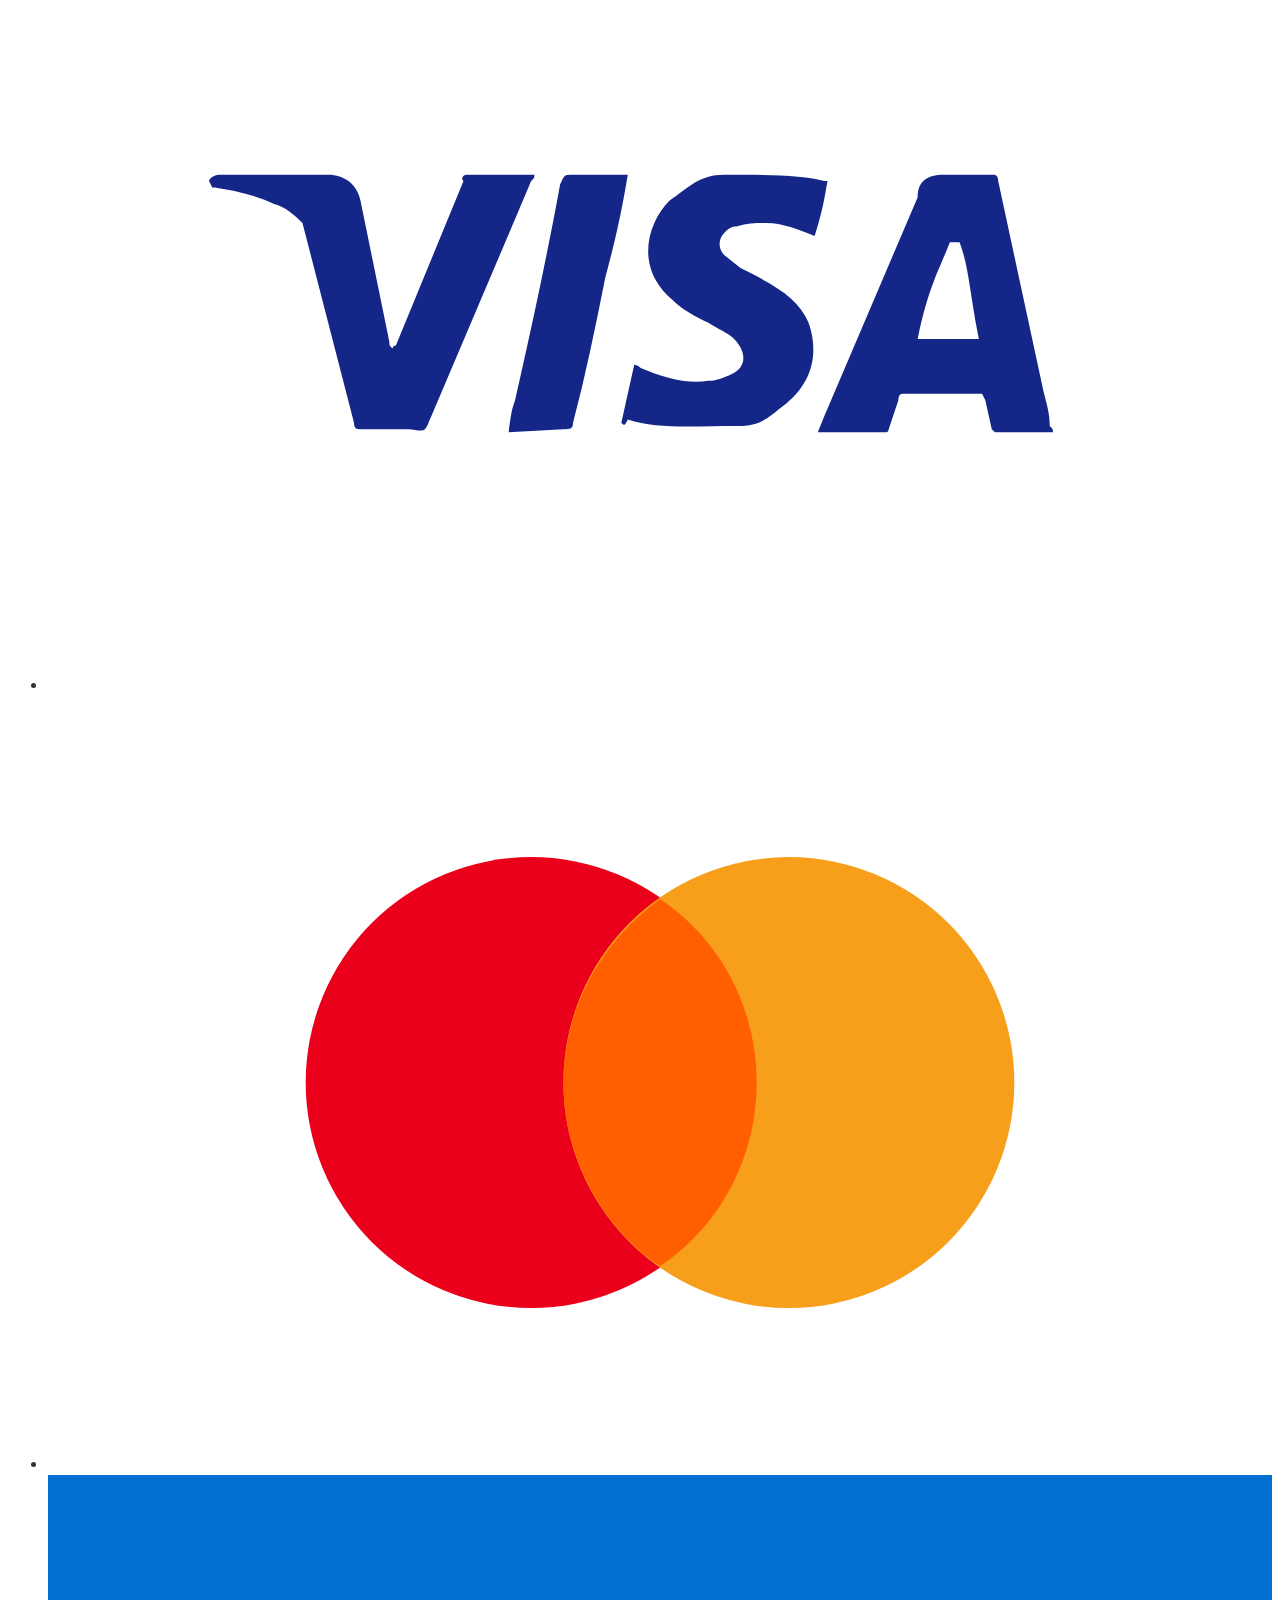
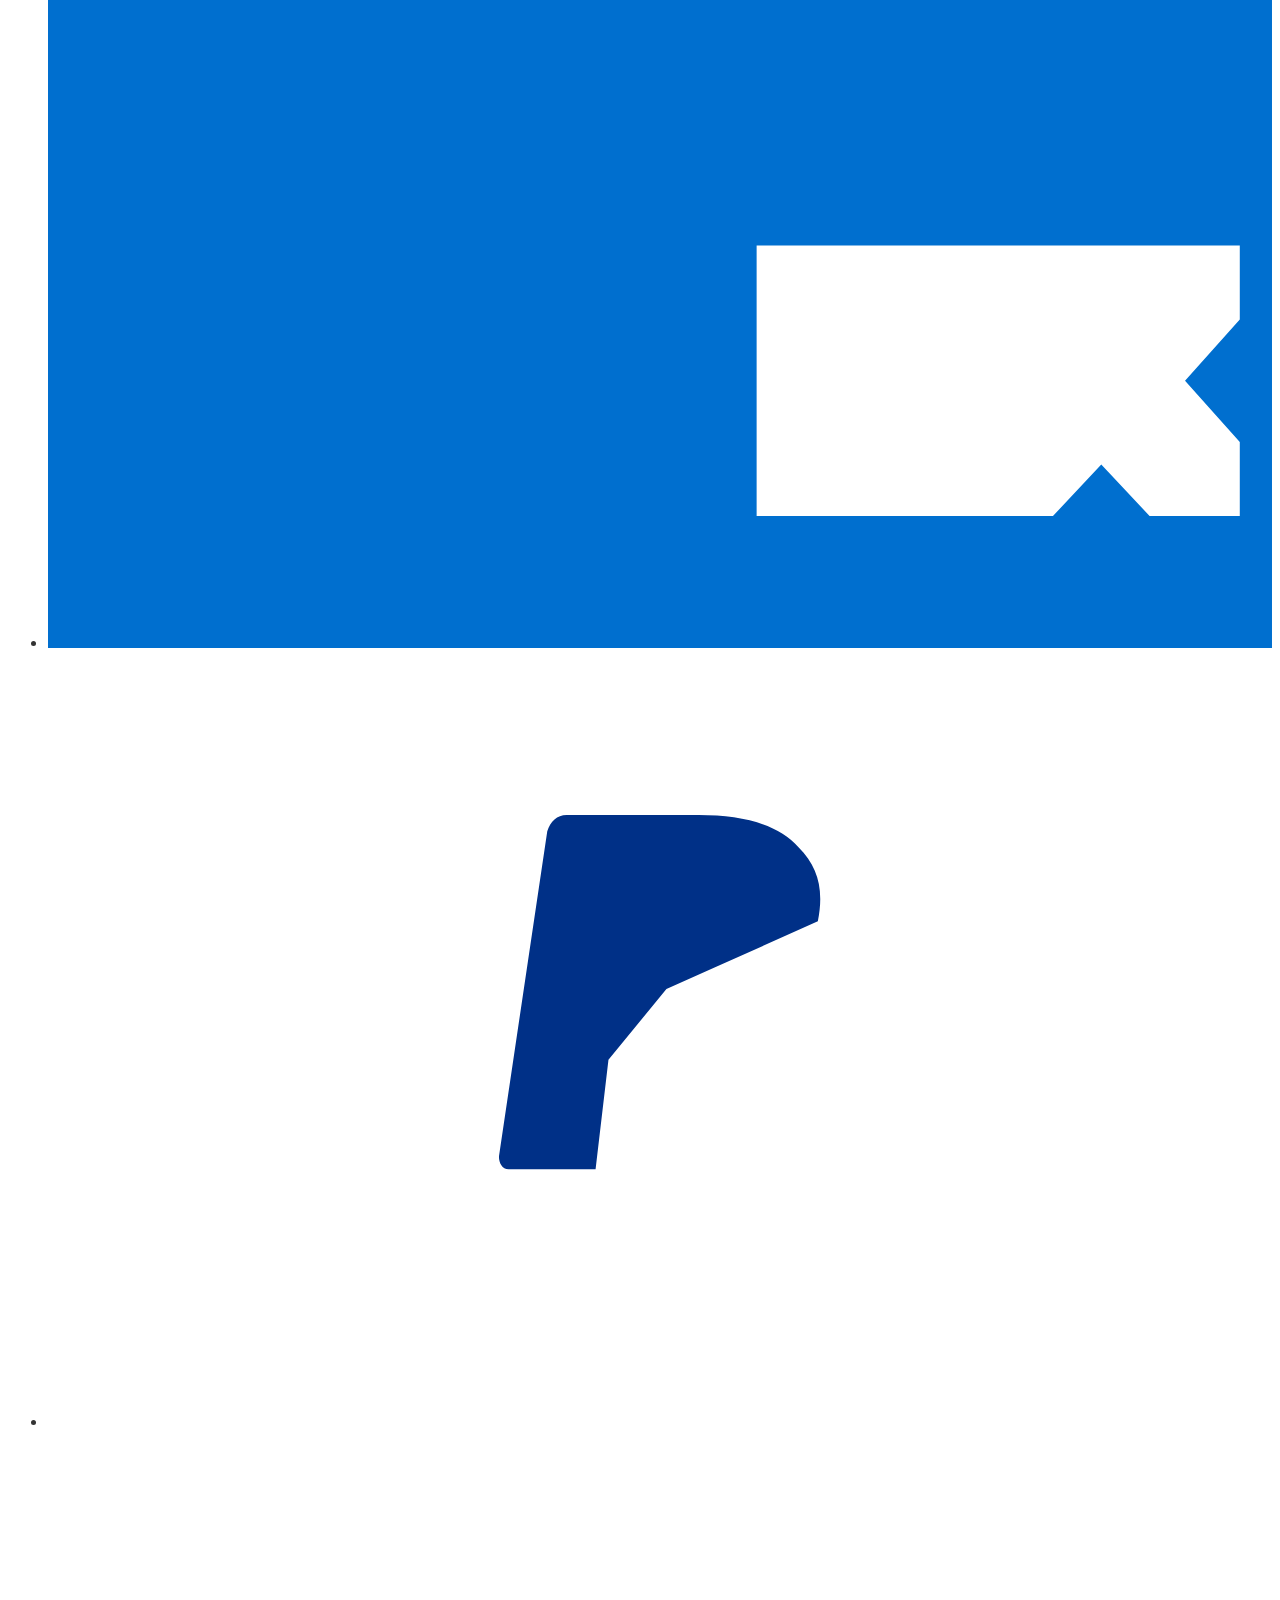
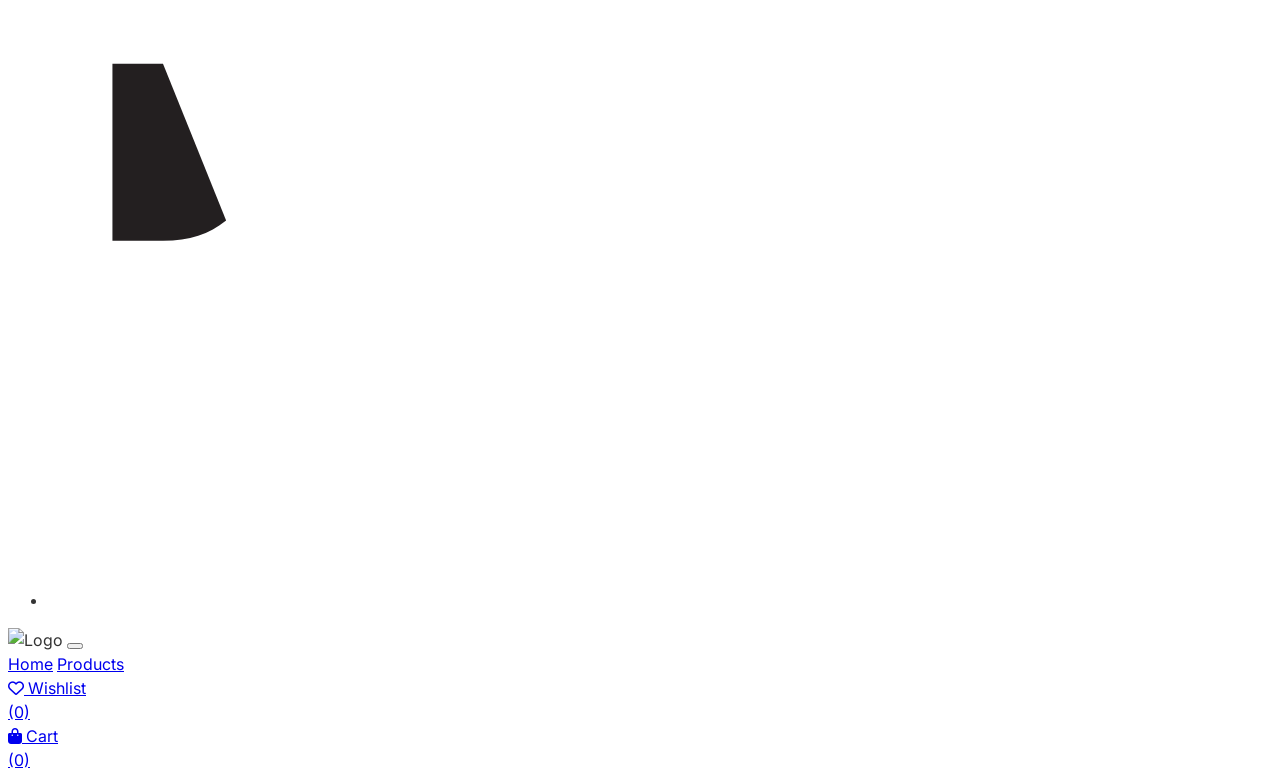
==== commit 28aa7293: "fix" ====
--- a/cart.html
+++ b/cart.html
@@ -23,7 +23,11 @@
 <body class="bg-white font-sans text-gray-900">
 
     <!-- Navbar -->
+<<<<<<< HEAD
+     <header class="w-full font-sans bg-white border-b border-gray-100">
+=======
       <header class="w-full font-sans bg-white border-b border-gray-100">
+>>>>>>> 6748542d44031f4cf9c19a9dd73465b82c4c46aa
 
         <div class="max-w-7xl mx-auto px-4 sm:px-6">
             <div class="flex items-center justify-between py-4 space-x-4 lg:space-x-8">
@@ -472,7 +476,10 @@
         </div>
     </header>
 
-
+<<<<<<< HEAD
+=======
+
+>>>>>>> 6748542d44031f4cf9c19a9dd73465b82c4c46aa
     <!-- Page Header -->
     <section class="relative flex flex-col items-center justify-center h-48 bg-cover bg-center text-white"
         style="background-image: linear-gradient(rgba(0, 0, 0, 0.4), rgba(0, 0, 0, 0.4)), url('https://jelwo.myshopify.com/cdn/shop/files/jewelry-3-breadcrumb.jpg?v=1742473987&width=1920');">
@@ -546,8 +553,12 @@
         </div>
     </main>
 
+<<<<<<< HEAD
+   <footer class="bg-white border-t border-gray-100 pt-16 pb-8">
+=======
     <!-- Footer -->
      <footer class="bg-white border-t border-gray-100 pt-16 pb-8">
+>>>>>>> 6748542d44031f4cf9c19a9dd73465b82c4c46aa
         <div class="container mx-auto px-6 md:px-12 lg:px-24">
             <div class="grid grid-cols-1 md:grid-cols-2 lg:grid-cols-5 gap-12 mb-12">
 
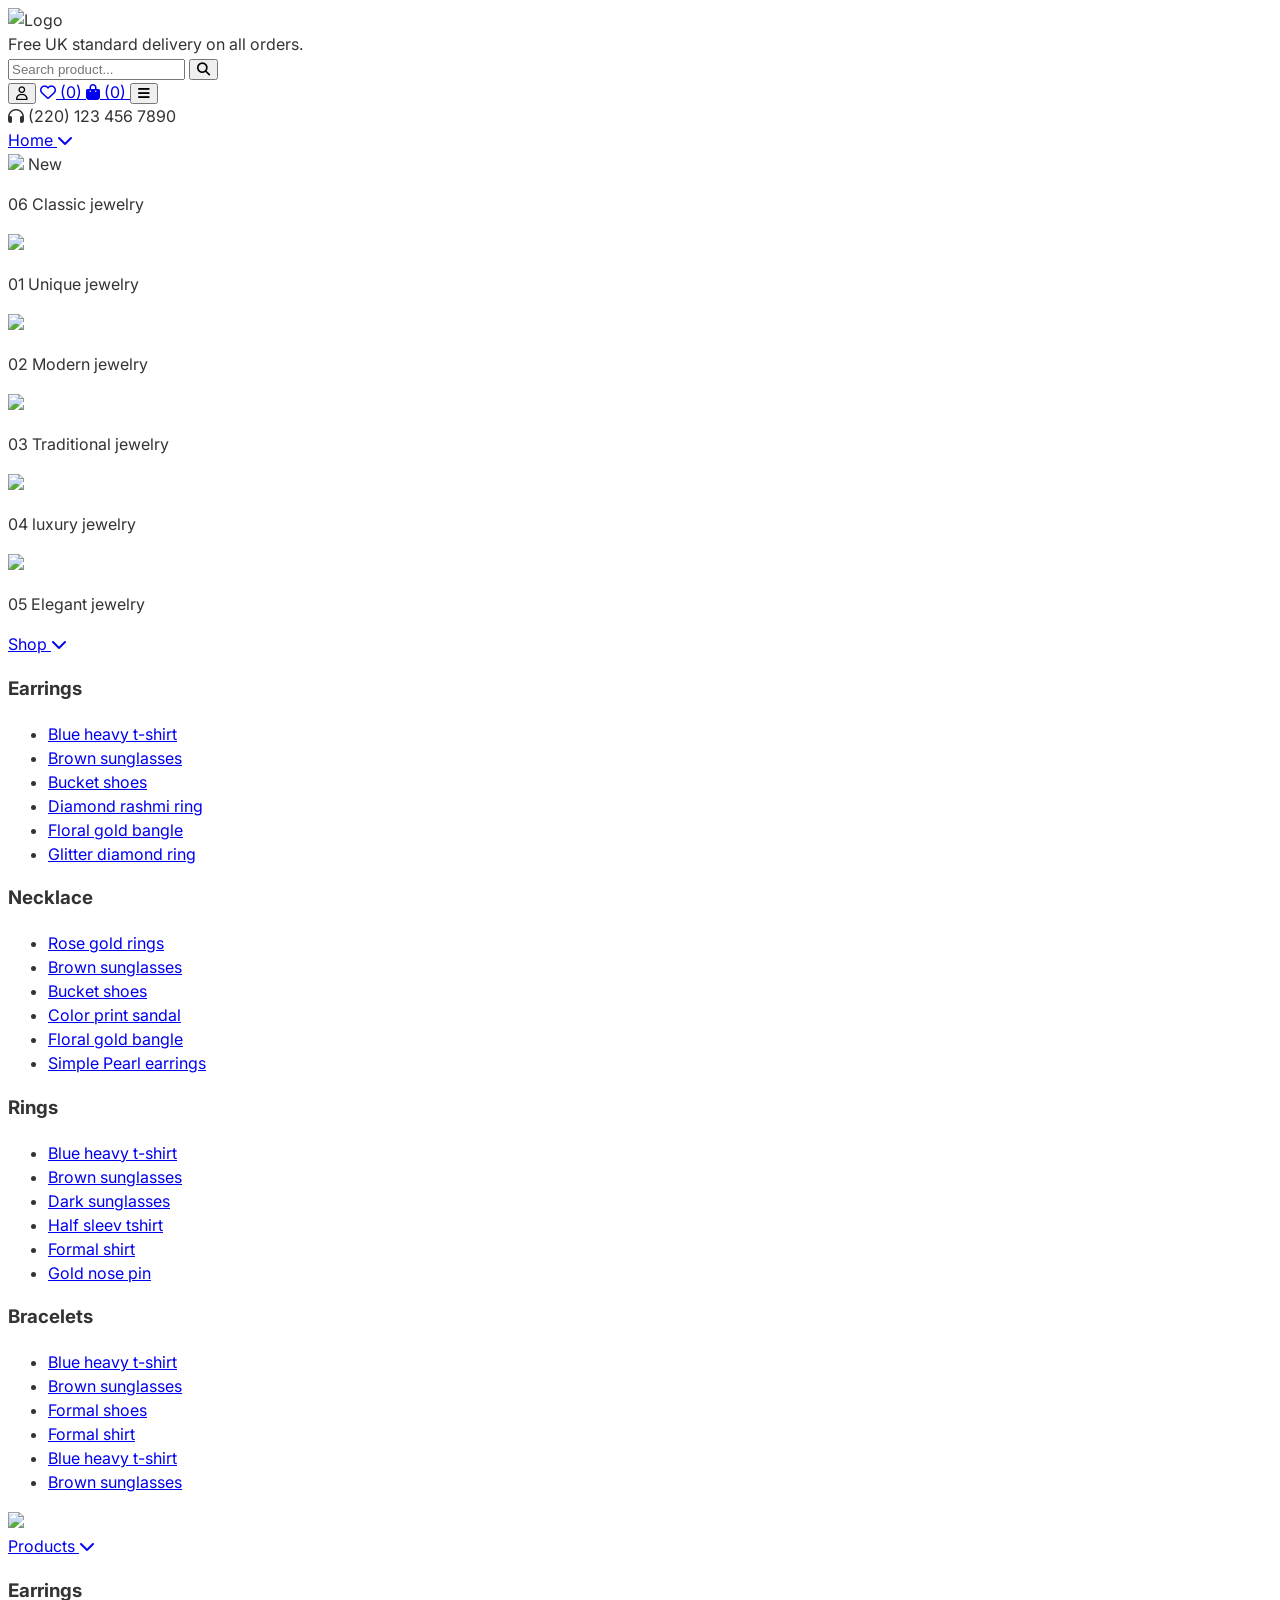
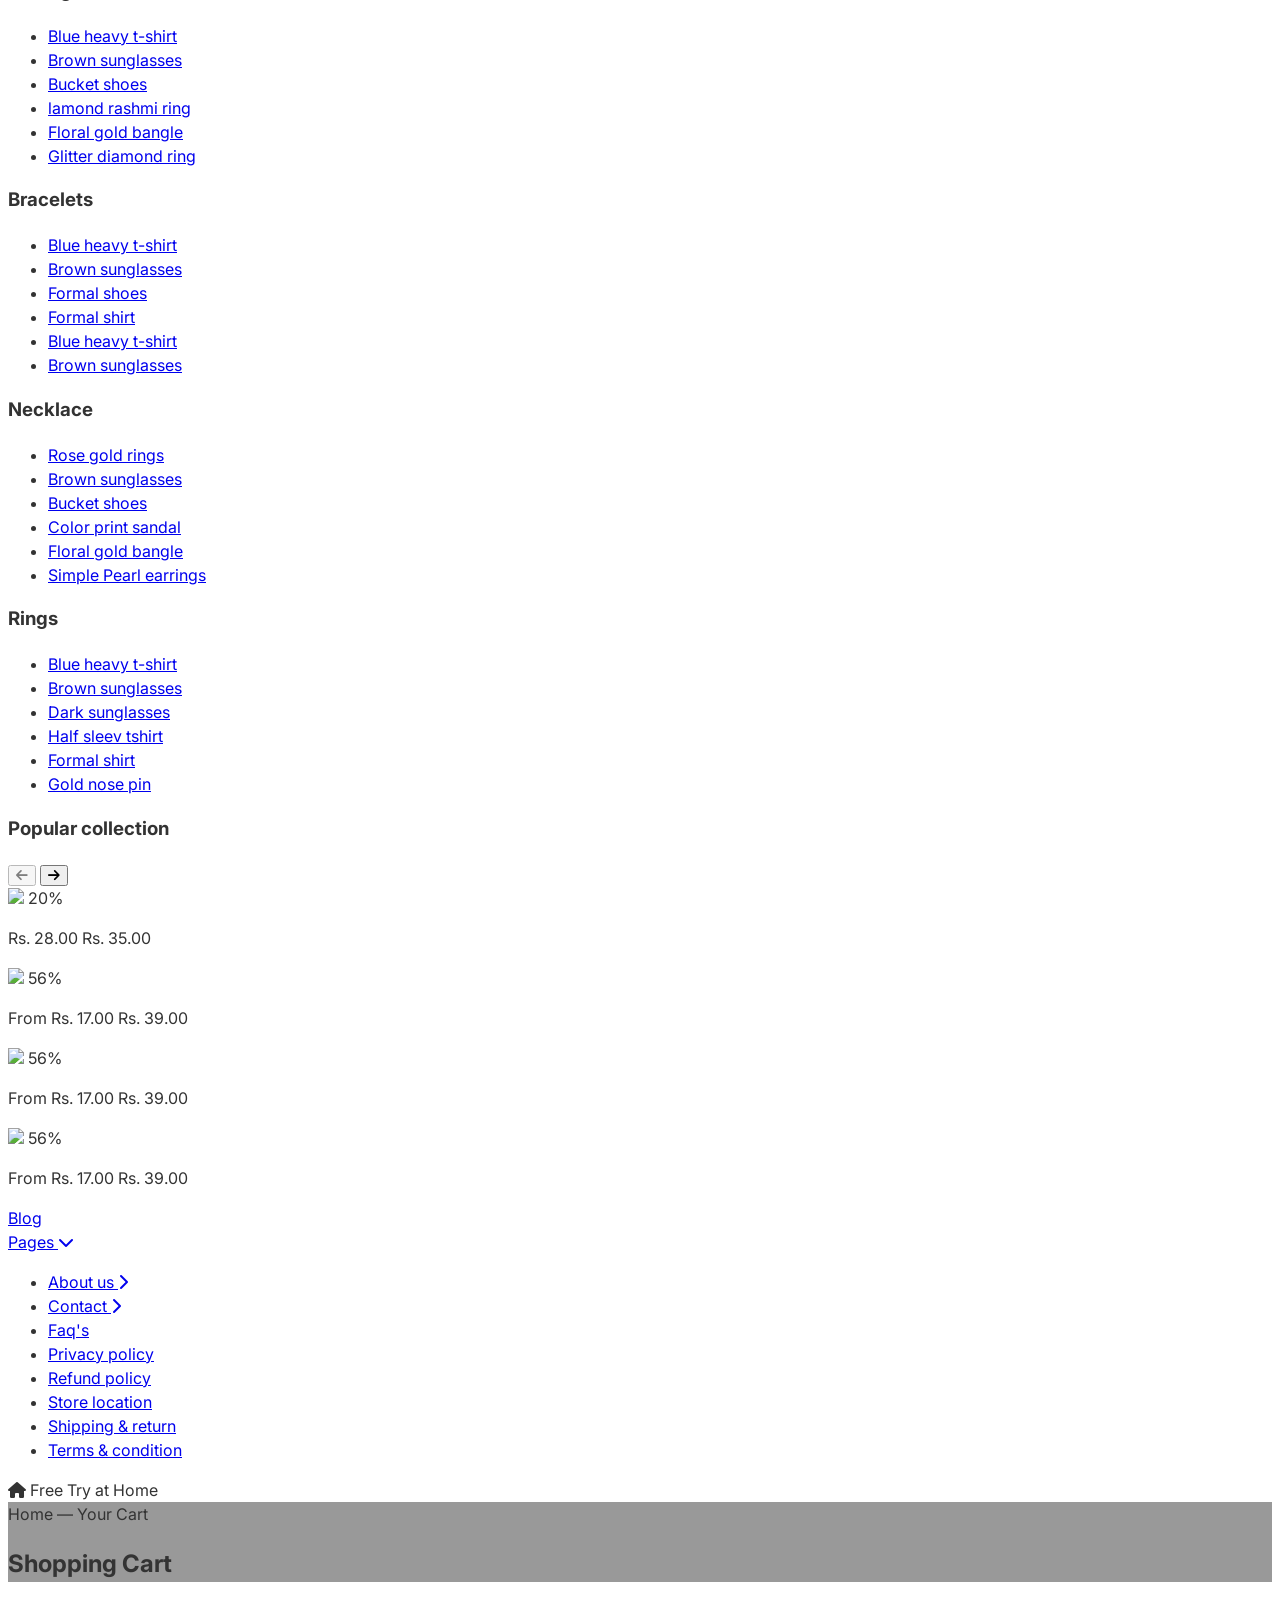
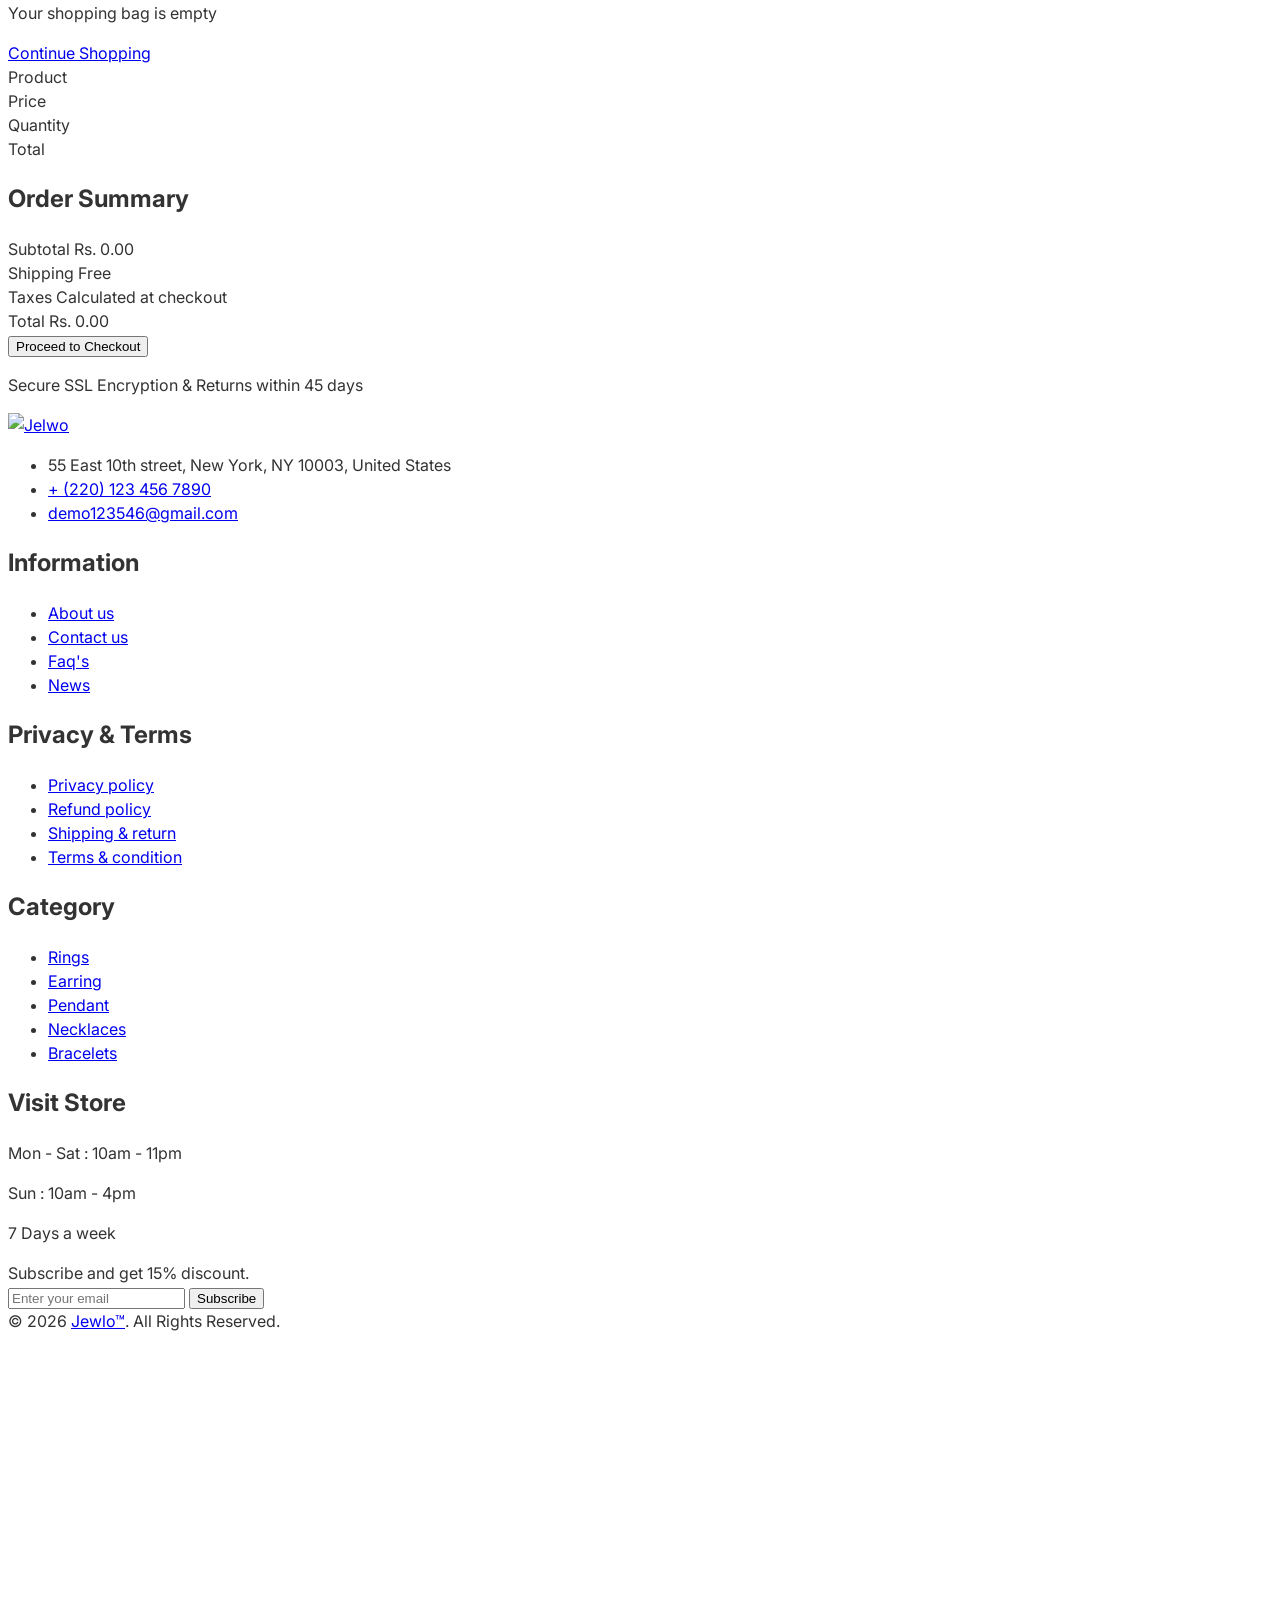
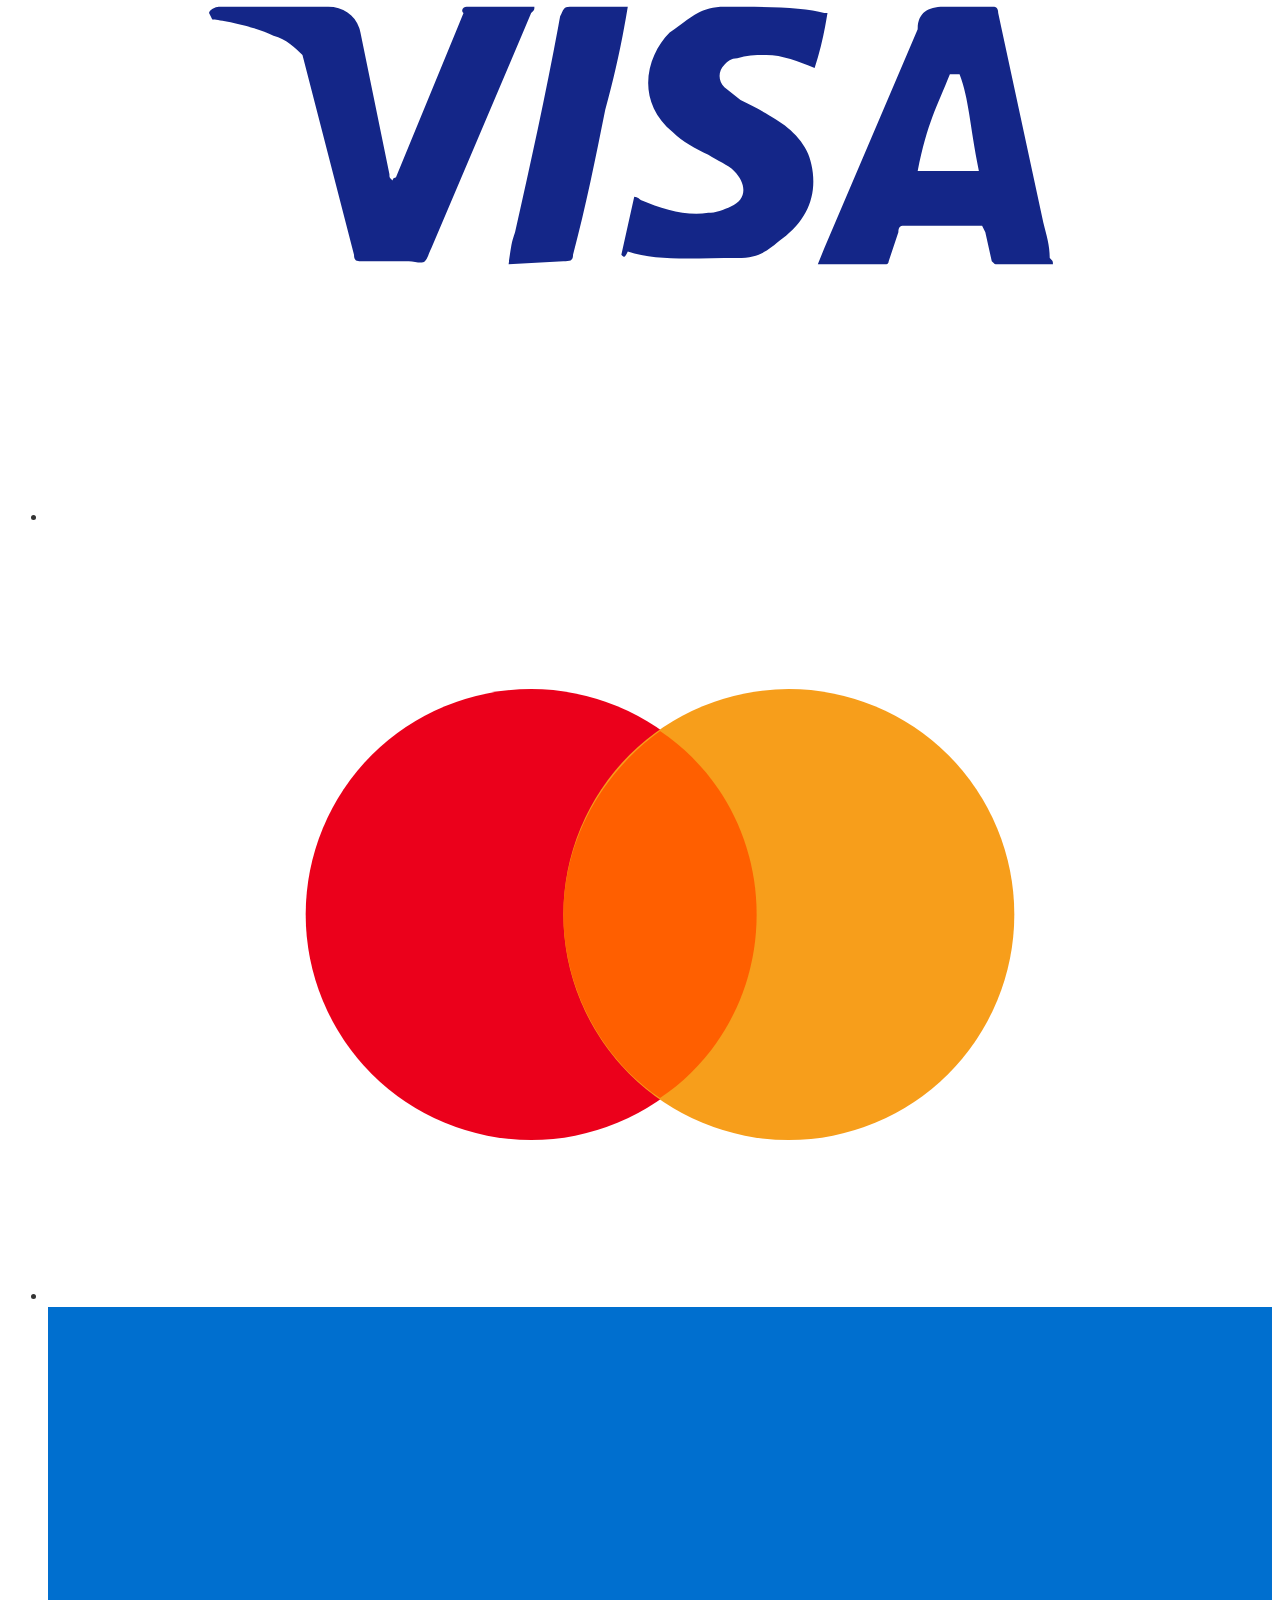
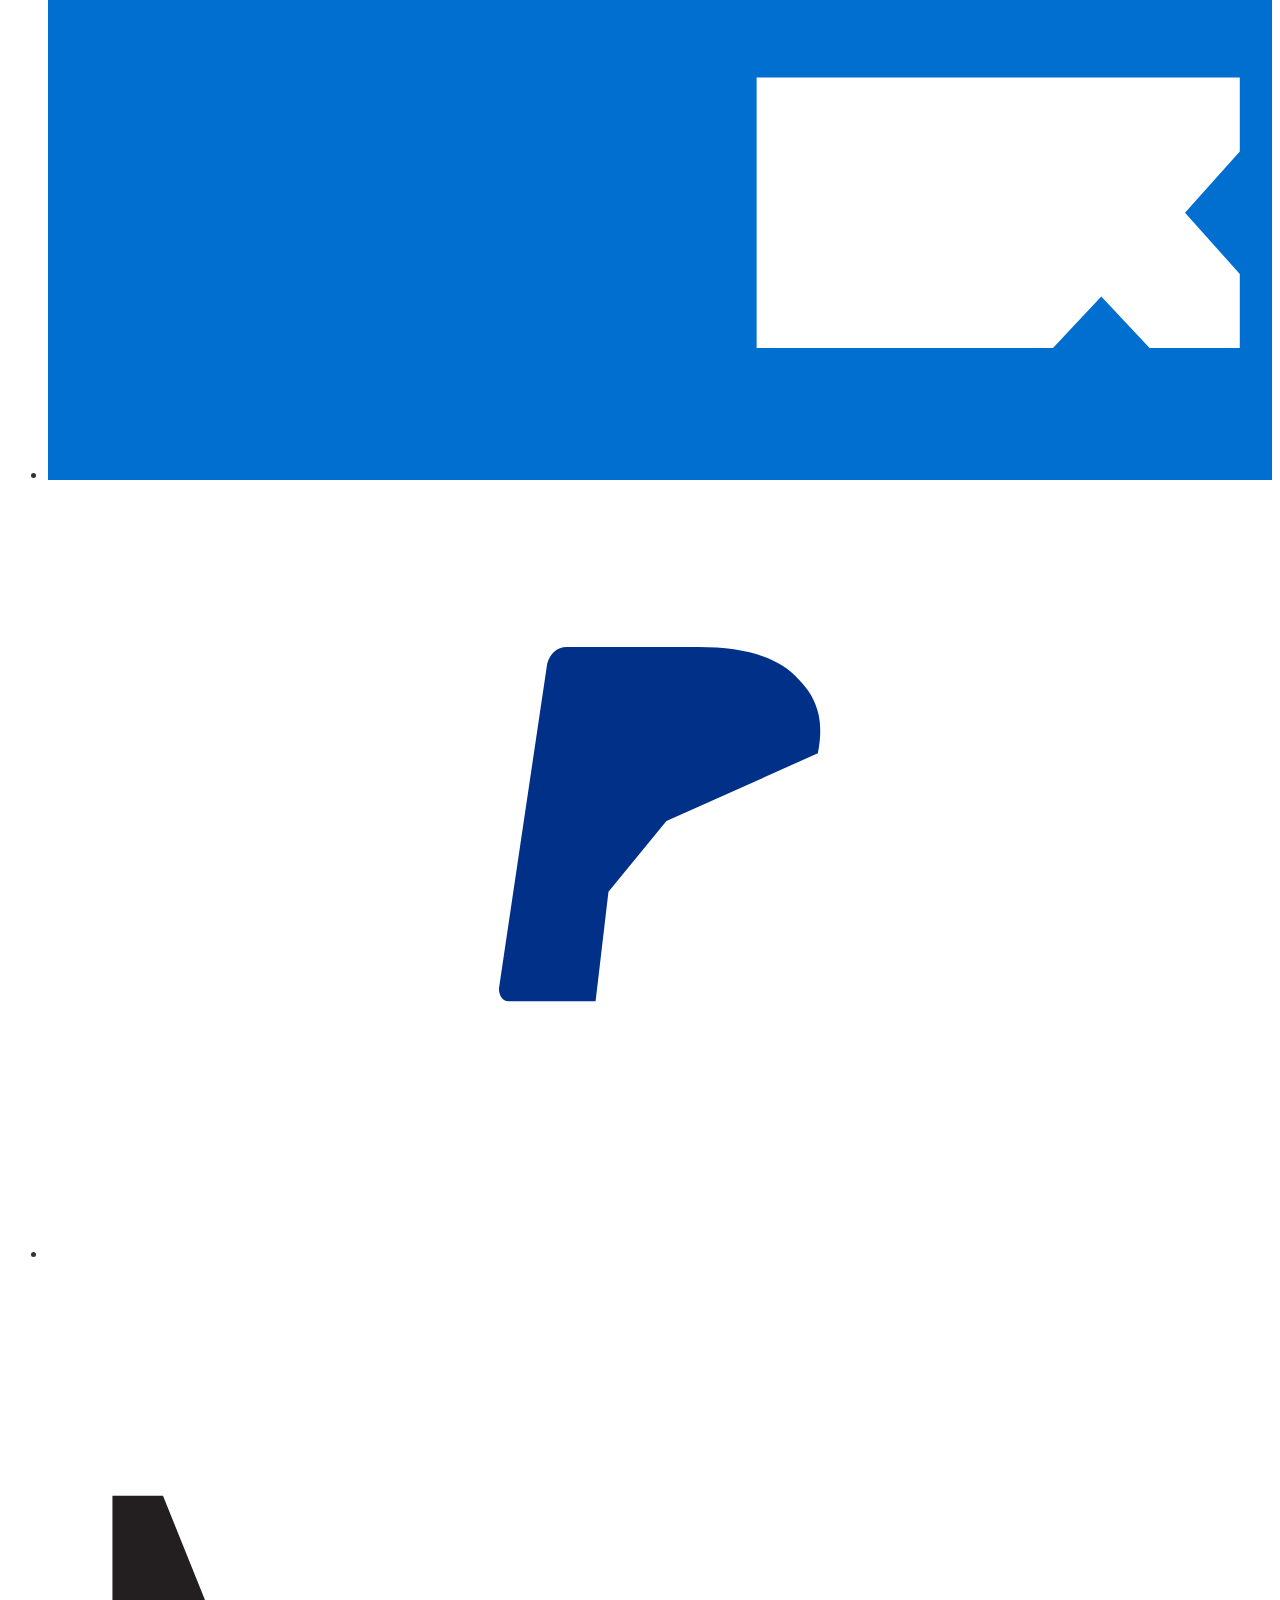
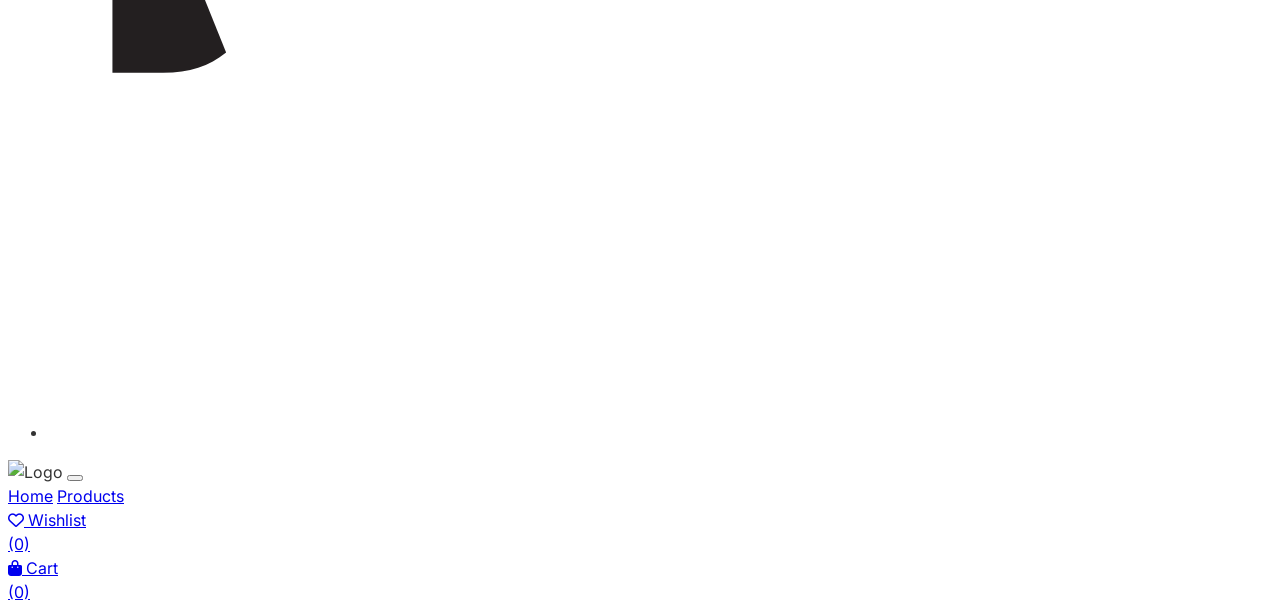
==== commit 62cb01b5: "fix" ====
--- a/cart.html
+++ b/cart.html
@@ -23,11 +23,7 @@
 <body class="bg-white font-sans text-gray-900">
 
     <!-- Navbar -->
-<<<<<<< HEAD
      <header class="w-full font-sans bg-white border-b border-gray-100">
-=======
-      <header class="w-full font-sans bg-white border-b border-gray-100">
->>>>>>> 6748542d44031f4cf9c19a9dd73465b82c4c46aa
 
         <div class="max-w-7xl mx-auto px-4 sm:px-6">
             <div class="flex items-center justify-between py-4 space-x-4 lg:space-x-8">
@@ -476,10 +472,6 @@
         </div>
     </header>
 
-<<<<<<< HEAD
-=======
-
->>>>>>> 6748542d44031f4cf9c19a9dd73465b82c4c46aa
     <!-- Page Header -->
     <section class="relative flex flex-col items-center justify-center h-48 bg-cover bg-center text-white"
         style="background-image: linear-gradient(rgba(0, 0, 0, 0.4), rgba(0, 0, 0, 0.4)), url('https://jelwo.myshopify.com/cdn/shop/files/jewelry-3-breadcrumb.jpg?v=1742473987&width=1920');">
@@ -553,12 +545,7 @@
         </div>
     </main>
 
-<<<<<<< HEAD
    <footer class="bg-white border-t border-gray-100 pt-16 pb-8">
-=======
-    <!-- Footer -->
-     <footer class="bg-white border-t border-gray-100 pt-16 pb-8">
->>>>>>> 6748542d44031f4cf9c19a9dd73465b82c4c46aa
         <div class="container mx-auto px-6 md:px-12 lg:px-24">
             <div class="grid grid-cols-1 md:grid-cols-2 lg:grid-cols-5 gap-12 mb-12">
 
